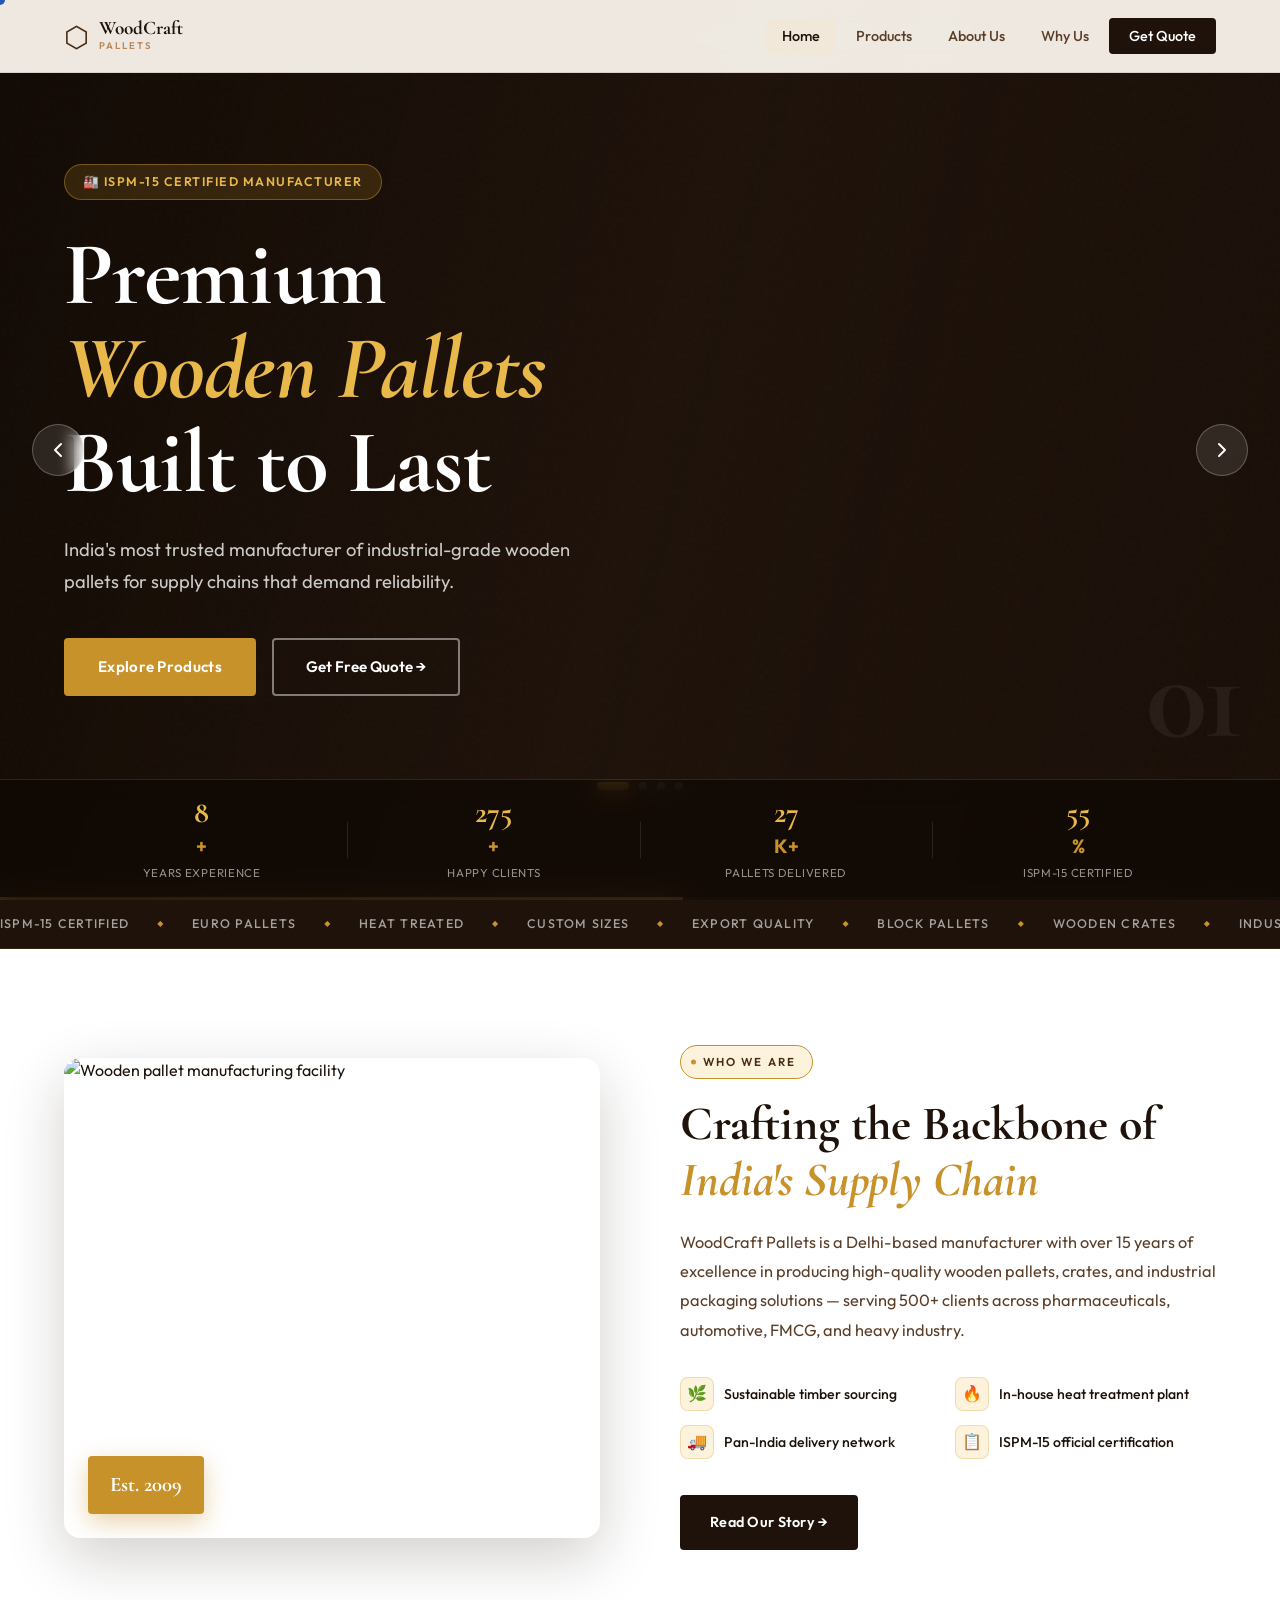
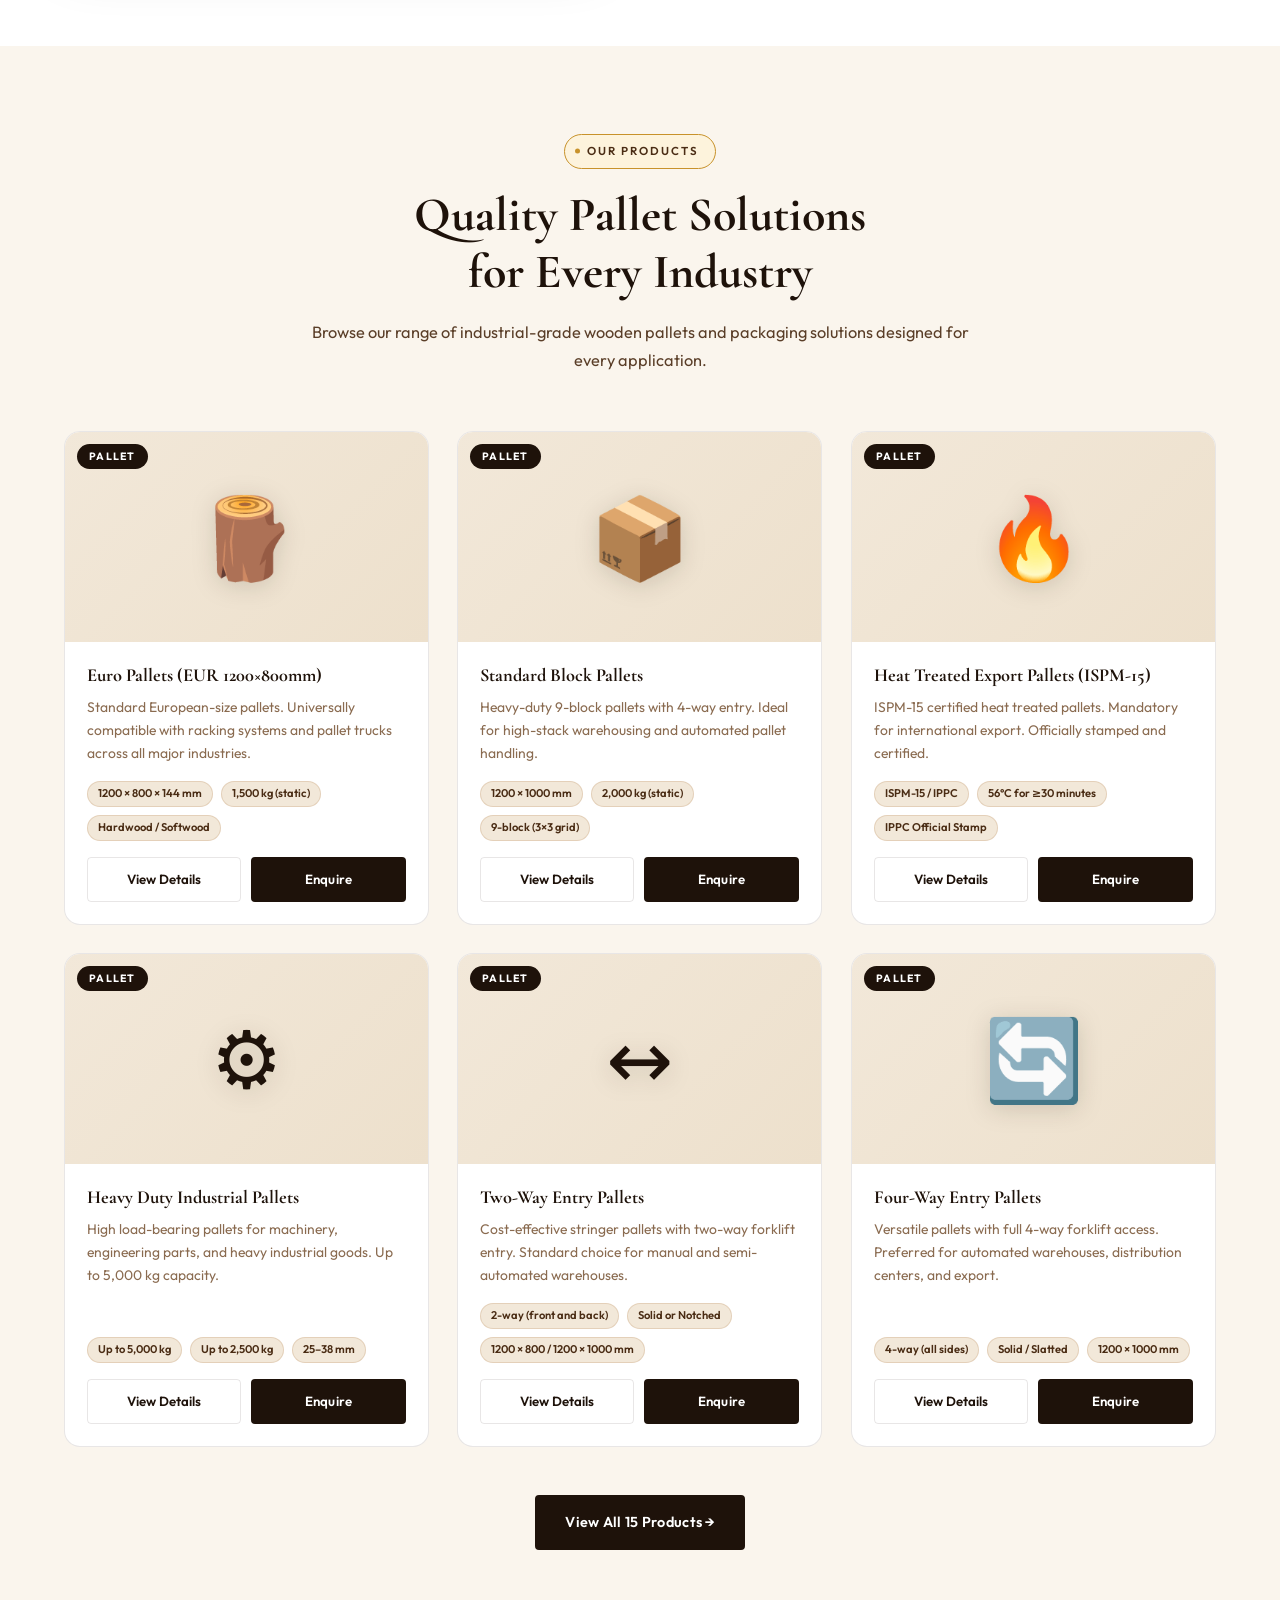
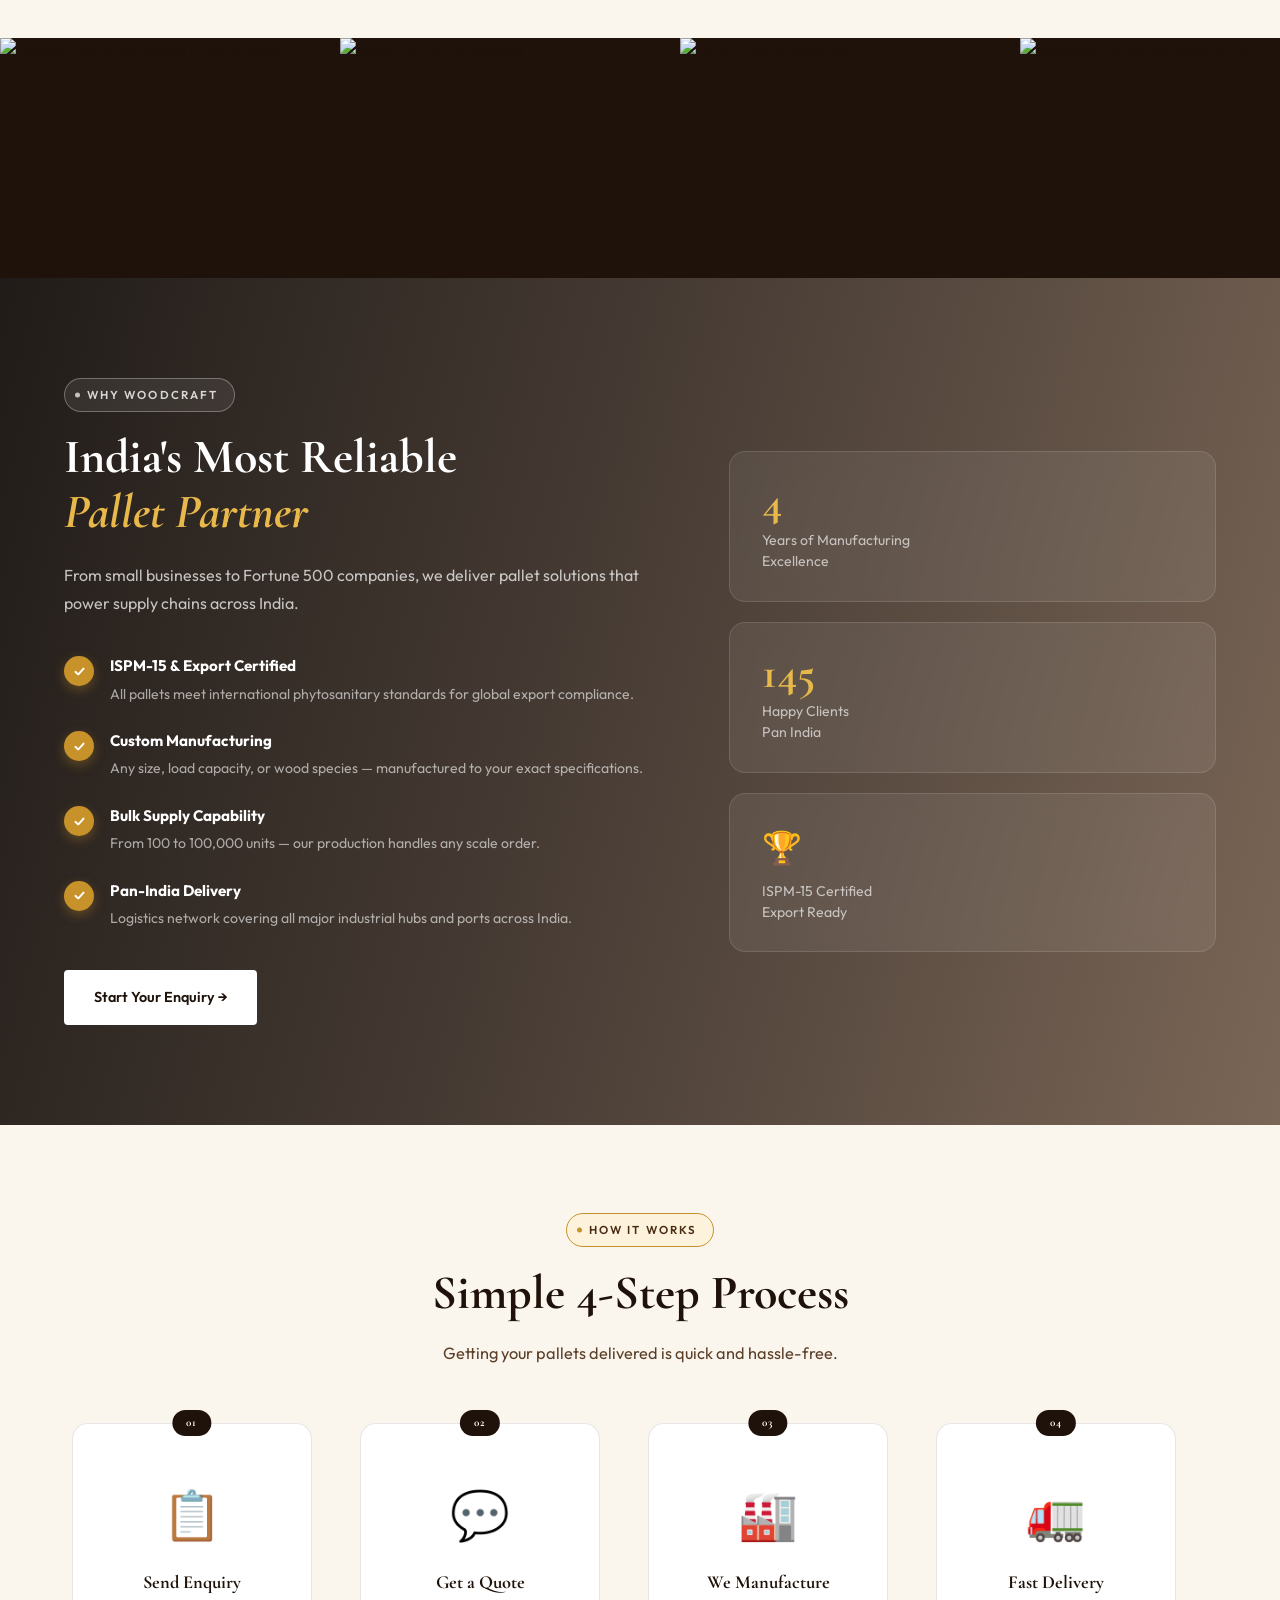
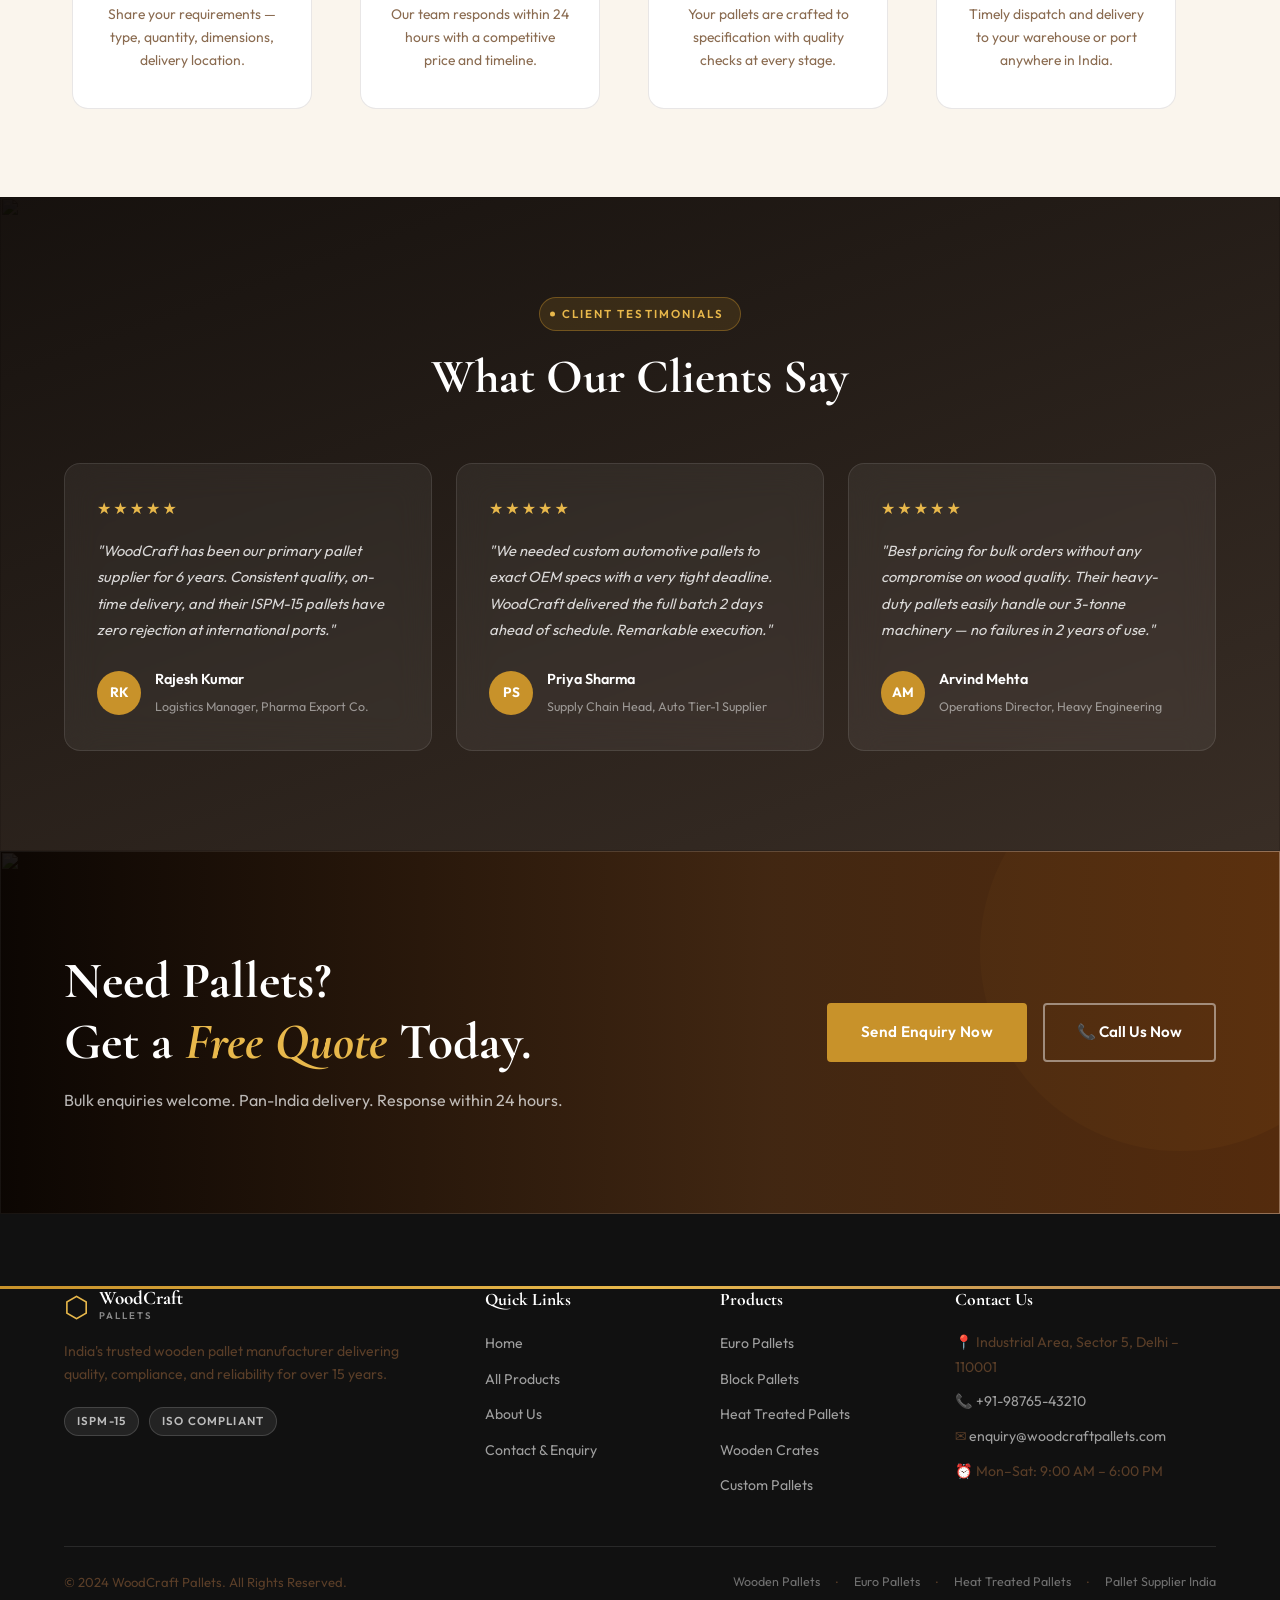
==== index.html @ e4a608f3 "new from mac" ====
<!DOCTYPE html>
<html lang="en">
<head>
  <meta charset="UTF-8" />
  <meta name="viewport" content="width=device-width, initial-scale=1.0" />
  <title>WoodCraft Pallets – Premium Wooden Pallet Manufacturer & Supplier</title>
  <meta name="description" content="WoodCraft Pallets is India's trusted manufacturer and supplier of premium wooden pallets, crates, boxes, and packaging solutions. Get a free enquiry today." />
  <meta name="keywords" content="wooden pallets, wood pallets manufacturer, euro pallets, heat treated pallets, wooden crates, pallet boxes, export pallets, custom wooden pallets, industrial pallets, pallet supplier India" />
  <meta name="robots" content="index, follow" />
  <meta name="author" content="WoodCraft Pallets" />
  <link rel="canonical" href="https://www.woodcraftpallets.com/" />
  <meta property="og:title" content="WoodCraft Pallets – Premium Wooden Pallet Manufacturer" />
  <meta property="og:description" content="India's trusted source for premium wooden pallets, crates, and packaging solutions." />
  <meta property="og:type" content="website" />
  <meta property="og:url" content="https://www.woodcraftpallets.com/" />
  <script type="application/ld+json">
  {"@context":"https://schema.org","@type":"Organization","name":"WoodCraft Pallets","url":"https://www.woodcraftpallets.com","description":"Premium wooden pallet manufacturer and supplier.","telephone":"+91-98765-43210","email":"enquiry@woodcraftpallets.com"}
  </script>
  <link rel="preload" as="image" href="https://images.unsplash.com/photo-1586528116311-ad8dd3c8310d?w=1400&q=72&auto=format&fm=webp&fit=crop" fetchpriority="high">
  <link rel="dns-prefetch" href="https://images.unsplash.com">
  <link rel="preconnect" href="https://images.unsplash.com" crossorigin>
  <link rel="preconnect" href="https://fonts.googleapis.com">
  <link rel="preconnect" href="https://fonts.gstatic.com" crossorigin>
  <link href="https://fonts.googleapis.com/css2?family=Cormorant+Garamond:ital,wght@0,400;0,600;0,700;1,400;1,600&family=Outfit:wght@300;400;500;600;700&display=swap" rel="stylesheet">
  <link rel="stylesheet" href="css/style.css" />
  <link rel="stylesheet" href="css/enhanced.css" />
</head>
<body>

<!-- CURSOR -->
<div class="custom-cursor" id="cursor"></div>
<div class="custom-cursor-follower" id="cursor-follower"></div>

<!-- LOADER -->
<div class="page-loader" id="page-loader">
  <div class="loader-inner">
    <div class="loader-logo">
      <span class="loader-hex">⬡</span>
      <span class="loader-brand">WoodCraft</span>
    </div>
    <div class="loader-bar"><div class="loader-fill"></div></div>
  </div>
</div>

<!-- HEADER -->
<header class="site-header" id="site-header">
  <div class="header-inner container">
    <a href="index.html" class="logo" aria-label="WoodCraft Pallets Home">
      <span class="logo-icon">⬡</span>
      <div class="logo-text">
        <span class="logo-main">WoodCraft</span>
        <span class="logo-sub">PALLETS</span>
      </div>
    </a>
    <nav class="main-nav" id="main-nav" aria-label="Main Navigation">
      <ul>
        <li><a href="index.html" class="active">Home</a></li>
        <li><a href="products.html">Products</a></li>
        <li><a href="about.html">About Us</a></li>
        <li><a href="index.html#why-us">Why Us</a></li>
        <li><a href="contact.html" class="nav-cta">Get Quote</a></li>
      </ul>
    </nav>
    <button class="hamburger" id="hamburger" aria-label="Toggle Menu" aria-expanded="false">
      <span></span><span></span><span></span>
    </button>
  </div>
</header>

<!-- ═══════════════════════════════════════════
     HERO CAROUSEL
═══════════════════════════════════════════ -->
<section class="hero-carousel" id="hero" aria-label="Hero Carousel">

  <!-- SLIDES -->
  <div class="carousel-track" id="carousel-track">

    <!-- SLIDE 1 -->
    <div class="carousel-slide active" data-slide="0">
      <div class="slide-bg" style="background-image: url('https://images.unsplash.com/photo-1586528116311-ad8dd3c8310d?w=1400&q=72&auto=format&fm=webp&fit=crop')"></div>
      <div class="slide-overlay slide-overlay-dark"></div>
      <div class="slide-grain"></div>
      <div class="container slide-content">
        <div class="slide-tag reveal-tag">🏭 ISPM-15 Certified Manufacturer</div>
        <h1 class="slide-title">
          <span class="line line-1">Premium</span>
          <span class="line line-2"><em>Wooden Pallets</em></span>
          <span class="line line-3">Built to Last</span>
        </h1>
        <p class="slide-desc">India's most trusted manufacturer of industrial-grade wooden pallets for supply chains that demand reliability.</p>
        <div class="slide-actions">
          <a href="products.html" class="btn-hero-primary">Explore Products</a>
          <a href="contact.html" class="btn-hero-ghost">Get Free Quote →</a>
        </div>
      </div>
      <div class="slide-counter-num">01</div>
    </div>

    <!-- SLIDE 2 -->
    <div class="carousel-slide" data-slide="1">
      <div class="slide-bg" data-src="https://images.unsplash.com/photo-1553413077-190dd305871c?w=1400&q=72&auto=format&fm=webp&fit=crop"></div>
      <div class="slide-overlay slide-overlay-warm"></div>
      <div class="slide-grain"></div>
      <div class="container slide-content">
        <div class="slide-tag reveal-tag">📦 Export Ready</div>
        <h1 class="slide-title">
          <span class="line line-1">Export Grade</span>
          <span class="line line-2"><em>Heat Treated</em></span>
          <span class="line line-3">ISPM-15 Pallets</span>
        </h1>
        <p class="slide-desc">Certified for global export. Every pallet stamped with the official IPPC mark — accepted at ports worldwide.</p>
        <div class="slide-actions">
          <a href="products.html" class="btn-hero-primary">View Export Pallets</a>
          <a href="contact.html" class="btn-hero-ghost">Request Sample →</a>
        </div>
      </div>
      <div class="slide-counter-num">02</div>
    </div>

    <!-- SLIDE 3 -->
    <div class="carousel-slide" data-slide="2">
      <div class="slide-bg" data-src="https://images.unsplash.com/photo-1565793298595-6a879b1d9492?w=1400&q=72&auto=format&fm=webp&fit=crop"></div>
      <div class="slide-overlay slide-overlay-deep"></div>
      <div class="slide-grain"></div>
      <div class="container slide-content">
        <div class="slide-tag reveal-tag">🔧 Custom Manufacturing</div>
        <h1 class="slide-title">
          <span class="line line-1">Any Size.</span>
          <span class="line line-2"><em>Any Capacity.</em></span>
          <span class="line line-3">Custom Built.</span>
        </h1>
        <p class="slide-desc">From 100 to 100,000 units — heavy duty, pharmaceutical, automotive, or any custom specification you need.</p>
        <div class="slide-actions">
          <a href="contact.html" class="btn-hero-primary">Send Requirements</a>
          <a href="products.html" class="btn-hero-ghost">All 15 Products →</a>
        </div>
      </div>
      <div class="slide-counter-num">03</div>
    </div>

    <!-- SLIDE 4 -->
    <div class="carousel-slide" data-slide="3">
      <div class="slide-bg" data-src="https://images.unsplash.com/photo-1504328345606-18bbc8c9d7d1?w=1400&q=72&auto=format&fm=webp&fit=crop"></div>
      <div class="slide-overlay slide-overlay-gold"></div>
      <div class="slide-grain"></div>
      <div class="container slide-content">
        <div class="slide-tag reveal-tag">🚛 Pan-India Delivery</div>
        <h1 class="slide-title">
          <span class="line line-1">500+ Clients.</span>
          <span class="line line-2"><em>15+ Years.</em></span>
          <span class="line line-3">Zero Compromise.</span>
        </h1>
        <p class="slide-desc">Trusted by Fortune 500 companies, pharmaceutical giants, and growing businesses across India's industrial landscape.</p>
        <div class="slide-actions">
          <a href="about.html" class="btn-hero-primary">Our Story</a>
          <a href="contact.html" class="btn-hero-ghost">Partner With Us →</a>
        </div>
      </div>
      <div class="slide-counter-num">04</div>
    </div>

  </div><!-- /carousel-track -->

  <!-- CONTROLS -->
  <button class="carousel-btn carousel-prev" id="carousel-prev" aria-label="Previous slide">
    <svg width="20" height="20" viewBox="0 0 20 20" fill="none"><path d="M13 4L7 10L13 16" stroke="currentColor" stroke-width="2" stroke-linecap="round" stroke-linejoin="round"/></svg>
  </button>
  <button class="carousel-btn carousel-next" id="carousel-next" aria-label="Next slide">
    <svg width="20" height="20" viewBox="0 0 20 20" fill="none"><path d="M7 4L13 10L7 16" stroke="currentColor" stroke-width="2" stroke-linecap="round" stroke-linejoin="round"/></svg>
  </button>

  <!-- DOTS -->
  <div class="carousel-dots" id="carousel-dots" aria-label="Slide indicators">
    <button class="dot active" data-dot="0" aria-label="Slide 1"></button>
    <button class="dot" data-dot="1" aria-label="Slide 2"></button>
    <button class="dot" data-dot="2" aria-label="Slide 3"></button>
    <button class="dot" data-dot="3" aria-label="Slide 4"></button>
  </div>

  <!-- PROGRESS BAR -->
  <div class="carousel-progress">
    <div class="carousel-progress-fill" id="carousel-progress-fill"></div>
  </div>

  <!-- HERO STATS TICKER -->
  <div class="hero-stats-bar">
    <div class="container">
      <div class="hero-stats-inner">
        <div class="hstat">
          <span class="hstat-num" data-target="15">0</span><span class="hstat-plus">+</span>
          <span class="hstat-label">Years Experience</span>
        </div>
        <div class="hstat-divider"></div>
        <div class="hstat">
          <span class="hstat-num" data-target="500">0</span><span class="hstat-plus">+</span>
          <span class="hstat-label">Happy Clients</span>
        </div>
        <div class="hstat-divider"></div>
        <div class="hstat">
          <span class="hstat-num" data-target="50">0</span><span class="hstat-plus">K+</span>
          <span class="hstat-label">Pallets Delivered</span>
        </div>
        <div class="hstat-divider"></div>
        <div class="hstat">
          <span class="hstat-num" data-target="100">0</span><span class="hstat-plus">%</span>
          <span class="hstat-label">ISPM-15 Certified</span>
        </div>
      </div>
    </div>
  </div>

</section>
<!-- /HERO CAROUSEL -->

<!-- MARQUEE STRIP -->
<div class="marquee-strip" aria-hidden="true">
  <div class="marquee-track">
    <span>ISPM-15 Certified</span><span class="mdot">◆</span>
    <span>Euro Pallets</span><span class="mdot">◆</span>
    <span>Heat Treated</span><span class="mdot">◆</span>
    <span>Custom Sizes</span><span class="mdot">◆</span>
    <span>Export Quality</span><span class="mdot">◆</span>
    <span>Block Pallets</span><span class="mdot">◆</span>
    <span>Wooden Crates</span><span class="mdot">◆</span>
    <span>Industrial Grade</span><span class="mdot">◆</span>
    <span>Bulk Orders</span><span class="mdot">◆</span>
    <span>Pan India Delivery</span><span class="mdot">◆</span>
    <span>ISPM-15 Certified</span><span class="mdot">◆</span>
    <span>Euro Pallets</span><span class="mdot">◆</span>
    <span>Heat Treated</span><span class="mdot">◆</span>
    <span>Custom Sizes</span><span class="mdot">◆</span>
    <span>Export Quality</span><span class="mdot">◆</span>
    <span>Block Pallets</span><span class="mdot">◆</span>
    <span>Wooden Crates</span><span class="mdot">◆</span>
    <span>Industrial Grade</span><span class="mdot">◆</span>
    <span>Bulk Orders</span><span class="mdot">◆</span>
    <span>Pan India Delivery</span><span class="mdot">◆</span>
  </div>
</div>

<!-- ═══════════════════════════════════════════
     ABOUT STRIP (animated)
═══════════════════════════════════════════ -->
<section class="about-strip">
  <div class="container">
    <div class="about-strip-inner">
      <div class="about-strip-img anim-slide-left">
        <img src="https://images.unsplash.com/photo-1558618666-fcd25c85cd64?w=600&q=72&auto=format&fm=webp&fit=crop" alt="Wooden pallet manufacturing facility" loading="lazy" />
        <div class="about-strip-badge">Est. 2009</div>
      </div>
      <div class="about-strip-text anim-slide-right">
        <span class="etag">Who We Are</span>
        <h2>Crafting the Backbone of<br/><em>India's Supply Chain</em></h2>
        <p>WoodCraft Pallets is a Delhi-based manufacturer with over 15 years of excellence in producing high-quality wooden pallets, crates, and industrial packaging solutions — serving 500+ clients across pharmaceuticals, automotive, FMCG, and heavy industry.</p>
        <div class="strip-features">
          <div class="sf"><div class="sf-icon">🌿</div><span>Sustainable timber sourcing</span></div>
          <div class="sf"><div class="sf-icon">🔥</div><span>In-house heat treatment plant</span></div>
          <div class="sf"><div class="sf-icon">🚚</div><span>Pan-India delivery network</span></div>
          <div class="sf"><div class="sf-icon">📋</div><span>ISPM-15 official certification</span></div>
        </div>
        <a href="about.html" class="btn-wood">Read Our Story →</a>
      </div>
    </div>
  </div>
</section>

<!-- ═══════════════════════════════════════════
     FEATURED PRODUCTS
═══════════════════════════════════════════ -->
<section class="section products-section" id="products" aria-labelledby="products-heading">
  <div class="container">
    <div class="section-header anim-fade-up">
      <span class="etag">Our Products</span>
      <h2 id="products-heading">Quality Pallet Solutions<br/>for Every Industry</h2>
      <p>Browse our range of industrial-grade wooden pallets and packaging solutions designed for every application.</p>
    </div>
    <div class="products-grid" id="featured-products"></div>
    <div class="center-action anim-fade-up">
      <a href="products.html" class="btn-wood">View All 15 Products →</a>
    </div>
  </div>
</section>

<!-- ═══════════════════════════════════════════
     IMAGE GALLERY STRIP
═══════════════════════════════════════════ -->
<section class="gallery-strip" aria-label="Product Gallery">
  <div class="gallery-track">
    <div class="gallery-item">
      <img src="https://images.unsplash.com/photo-1587293852726-70cdb56c2866?w=380&q=70&auto=format&fm=webp&fit=crop" alt="Wooden pallets stacked in warehouse" loading="lazy"/>
      <div class="gallery-item-overlay"><span>Warehouse Pallets</span></div>
    </div>
    <div class="gallery-item">
      <img src="https://images.unsplash.com/photo-1586528116311-ad8dd3c8310d?w=380&q=70&auto=format&fm=webp&fit=crop" alt="Industrial pallet storage" loading="lazy"/>
      <div class="gallery-item-overlay"><span>Industrial Storage</span></div>
    </div>
    <div class="gallery-item">
      <img src="https://images.unsplash.com/photo-1553413077-190dd305871c?w=380&q=70&auto=format&fm=webp&fit=crop" alt="Export pallet logistics" loading="lazy"/>
      <div class="gallery-item-overlay"><span>Export Logistics</span></div>
    </div>
    <div class="gallery-item">
      <img src="https://images.unsplash.com/photo-1565793298595-6a879b1d9492?w=380&q=70&auto=format&fm=webp&fit=crop" alt="Wooden crates manufacturing" loading="lazy"/>
      <div class="gallery-item-overlay"><span>Wooden Crates</span></div>
    </div>
    <div class="gallery-item">
      <img src="https://images.unsplash.com/photo-1504328345606-18bbc8c9d7d1?w=380&q=70&auto=format&fm=webp&fit=crop" alt="Supply chain distribution" loading="lazy"/>
      <div class="gallery-item-overlay"><span>Supply Chain</span></div>
    </div>
    <div class="gallery-item">
      <img src="https://images.unsplash.com/photo-1558618666-fcd25c85cd64?w=380&q=70&auto=format&fm=webp&fit=crop" alt="Pallet manufacturing quality" loading="lazy"/>
      <div class="gallery-item-overlay"><span>Quality Crafting</span></div>
    </div>
  </div>
</section>

<!-- ═══════════════════════════════════════════
     WHY US — with parallax image
═══════════════════════════════════════════ -->
<section class="why-section" id="why-us" aria-labelledby="why-heading">
  <div class="why-parallax-bg" id="why-parallax">
    <img src="https://images.unsplash.com/photo-1587293852726-70cdb56c2866?w=1200&q=68&auto=format&fm=webp&fit=crop" alt="Pallet warehouse" loading="lazy"/>
    <div class="why-parallax-overlay"></div>
  </div>
  <div class="container why-inner">
    <div class="why-content-box anim-slide-left">
      <span class="etag etag-light">Why WoodCraft</span>
      <h2 id="why-heading">India's Most Reliable<br/><em>Pallet Partner</em></h2>
      <p>From small businesses to Fortune 500 companies, we deliver pallet solutions that power supply chains across India.</p>
      <ul class="why-list">
        <li class="why-item">
          <div class="why-icon-wrap"><span>✓</span></div>
          <div>
            <strong>ISPM-15 & Export Certified</strong>
            <p>All pallets meet international phytosanitary standards for global export compliance.</p>
          </div>
        </li>
        <li class="why-item">
          <div class="why-icon-wrap"><span>✓</span></div>
          <div>
            <strong>Custom Manufacturing</strong>
            <p>Any size, load capacity, or wood species — manufactured to your exact specifications.</p>
          </div>
        </li>
        <li class="why-item">
          <div class="why-icon-wrap"><span>✓</span></div>
          <div>
            <strong>Bulk Supply Capability</strong>
            <p>From 100 to 100,000 units — our production handles any scale order.</p>
          </div>
        </li>
        <li class="why-item">
          <div class="why-icon-wrap"><span>✓</span></div>
          <div>
            <strong>Pan-India Delivery</strong>
            <p>Logistics network covering all major industrial hubs and ports across India.</p>
          </div>
        </li>
      </ul>
      <a href="contact.html" class="btn-wood-light">Start Your Enquiry →</a>
    </div>
    <div class="why-stats-column anim-slide-right">
      <div class="wsc-card wsc-card-1">
        <div class="wsc-num counter" data-target="15">0</div>
        <div class="wsc-label">Years of Manufacturing<br/>Excellence</div>
      </div>
      <div class="wsc-card wsc-card-2">
        <div class="wsc-num counter" data-target="500">0</div>
        <div class="wsc-label">Happy Clients<br/>Pan India</div>
      </div>
      <div class="wsc-card wsc-card-3">
        <div class="wsc-icon">🏆</div>
        <div class="wsc-label">ISPM-15 Certified<br/>Export Ready</div>
      </div>
    </div>
  </div>
</section>

<!-- ═══════════════════════════════════════════
     PROCESS
═══════════════════════════════════════════ -->
<section class="process-section section" aria-labelledby="process-heading">
  <div class="container">
    <div class="section-header anim-fade-up">
      <span class="etag">How It Works</span>
      <h2 id="process-heading">Simple 4-Step Process</h2>
      <p>Getting your pallets delivered is quick and hassle-free.</p>
    </div>
    <div class="process-steps">
      <div class="process-step anim-fade-up" style="--delay:0s">
        <div class="step-num">01</div>
        <div class="step-visual">📋</div>
        <h3>Send Enquiry</h3>
        <p>Share your requirements — type, quantity, dimensions, delivery location.</p>
        <div class="step-connector"></div>
      </div>
      <div class="process-step anim-fade-up" style="--delay:0.15s">
        <div class="step-num">02</div>
        <div class="step-visual">💬</div>
        <h3>Get a Quote</h3>
        <p>Our team responds within 24 hours with a competitive price and timeline.</p>
        <div class="step-connector"></div>
      </div>
      <div class="process-step anim-fade-up" style="--delay:0.3s">
        <div class="step-num">03</div>
        <div class="step-visual">🏭</div>
        <h3>We Manufacture</h3>
        <p>Your pallets are crafted to specification with quality checks at every stage.</p>
        <div class="step-connector"></div>
      </div>
      <div class="process-step anim-fade-up" style="--delay:0.45s">
        <div class="step-num">04</div>
        <div class="step-visual">🚛</div>
        <h3>Fast Delivery</h3>
        <p>Timely dispatch and delivery to your warehouse or port anywhere in India.</p>
      </div>
    </div>
  </div>
</section>

<!-- ═══════════════════════════════════════════
     TESTIMONIALS
═══════════════════════════════════════════ -->
<section class="testimonials-section" aria-labelledby="testimonials-heading">
  <div class="testi-bg">
    <img src="https://images.unsplash.com/photo-1504328345606-18bbc8c9d7d1?w=1200&q=65&auto=format&fm=webp&fit=crop" alt="" loading="lazy" aria-hidden="true"/>
    <div class="testi-overlay"></div>
  </div>
  <div class="container">
    <div class="section-header anim-fade-up" style="color:#fff">
      <span class="etag etag-gold">Client Testimonials</span>
      <h2 id="testimonials-heading" style="color:#fff">What Our Clients Say</h2>
    </div>
    <div class="testi-grid">
      <div class="testi-card anim-fade-up" style="--delay:0s">
        <div class="testi-stars">★★★★★</div>
        <p class="testi-quote">"WoodCraft has been our primary pallet supplier for 6 years. Consistent quality, on-time delivery, and their ISPM-15 pallets have zero rejection at international ports."</p>
        <div class="testi-author">
          <div class="testi-avatar">RK</div>
          <div>
            <strong>Rajesh Kumar</strong>
            <span>Logistics Manager, Pharma Export Co.</span>
          </div>
        </div>
      </div>
      <div class="testi-card anim-fade-up" style="--delay:0.15s">
        <div class="testi-stars">★★★★★</div>
        <p class="testi-quote">"We needed custom automotive pallets to exact OEM specs with a very tight deadline. WoodCraft delivered the full batch 2 days ahead of schedule. Remarkable execution."</p>
        <div class="testi-author">
          <div class="testi-avatar">PS</div>
          <div>
            <strong>Priya Sharma</strong>
            <span>Supply Chain Head, Auto Tier-1 Supplier</span>
          </div>
        </div>
      </div>
      <div class="testi-card anim-fade-up" style="--delay:0.3s">
        <div class="testi-stars">★★★★★</div>
        <p class="testi-quote">"Best pricing for bulk orders without any compromise on wood quality. Their heavy-duty pallets easily handle our 3-tonne machinery — no failures in 2 years of use."</p>
        <div class="testi-author">
          <div class="testi-avatar">AM</div>
          <div>
            <strong>Arvind Mehta</strong>
            <span>Operations Director, Heavy Engineering</span>
          </div>
        </div>
      </div>
    </div>
  </div>
</section>

<!-- ═══════════════════════════════════════════
     CTA BANNER
═══════════════════════════════════════════ -->
<section class="cta-banner" aria-labelledby="cta-heading">
  <div class="cta-bg">
    <img src="https://images.unsplash.com/photo-1565793298595-6a879b1d9492?w=1200&q=65&auto=format&fm=webp&fit=crop" alt="" loading="lazy" aria-hidden="true"/>
    <div class="cta-overlay"></div>
  </div>
  <div class="container cta-inner anim-fade-up">
    <div class="cta-text">
      <h2 id="cta-heading">Need Pallets?<br/>Get a <em>Free Quote</em> Today.</h2>
      <p>Bulk enquiries welcome. Pan-India delivery. Response within 24 hours.</p>
    </div>
    <div class="cta-actions">
      <a href="contact.html" class="btn-hero-primary">Send Enquiry Now</a>
      <a href="tel:+919876543210" class="btn-hero-ghost">📞 Call Us Now</a>
    </div>
  </div>
</section>

<!-- FOOTER -->
<footer class="site-footer" itemscope itemtype="https://schema.org/Organization">
  <div class="footer-top-line"></div>
  <div class="container">
    <div class="footer-grid">
      <div class="footer-brand">
        <a href="index.html" class="logo">
          <span class="logo-icon">⬡</span>
          <div class="logo-text">
            <span class="logo-main">WoodCraft</span>
            <span class="logo-sub">PALLETS</span>
          </div>
        </a>
        <p itemprop="description">India's trusted wooden pallet manufacturer delivering quality, compliance, and reliability for over 15 years.</p>
        <div class="footer-certifications">
          <span class="cert-badge">ISPM-15</span>
          <span class="cert-badge">ISO Compliant</span>
        </div>
      </div>
      <div class="footer-links">
        <h4>Quick Links</h4>
        <ul>
          <li><a href="index.html">Home</a></li>
          <li><a href="products.html">All Products</a></li>
          <li><a href="about.html">About Us</a></li>
          <li><a href="contact.html">Contact & Enquiry</a></li>
        </ul>
      </div>
      <div class="footer-links">
        <h4>Products</h4>
        <ul>
          <li><a href="products.html#euro-pallets">Euro Pallets</a></li>
          <li><a href="products.html#block-pallets">Block Pallets</a></li>
          <li><a href="products.html#heat-treated">Heat Treated Pallets</a></li>
          <li><a href="products.html#wooden-crates">Wooden Crates</a></li>
          <li><a href="products.html#custom">Custom Pallets</a></li>
        </ul>
      </div>
      <div class="footer-contact">
        <h4>Contact Us</h4>
        <address itemprop="address" itemscope itemtype="https://schema.org/PostalAddress">
          <p>📍 <span itemprop="streetAddress">Industrial Area, Sector 5</span>, <span itemprop="addressLocality">Delhi</span> – <span itemprop="postalCode">110001</span></p>
        </address>
        <p>📞 <a href="tel:+919876543210" itemprop="telephone">+91-98765-43210</a></p>
        <p>✉️ <a href="mailto:enquiry@woodcraftpallets.com" itemprop="email">enquiry@woodcraftpallets.com</a></p>
        <p>⏰ Mon–Sat: 9:00 AM – 6:00 PM</p>
      </div>
    </div>
    <div class="footer-bottom">
      <p>© 2024 WoodCraft Pallets. All Rights Reserved.</p>
      <p class="footer-seo-links">
        <a href="products.html">Wooden Pallets</a> ·
        <a href="products.html">Euro Pallets</a> ·
        <a href="products.html">Heat Treated Pallets</a> ·
        <a href="contact.html">Pallet Supplier India</a>
      </p>
    </div>
  </div>
</footer>

<!-- BACK TO TOP -->
<button class="back-to-top" id="back-to-top" aria-label="Back to top">↑</button>

<script src="js/products-data.js"></script>
<script src="js/main.js"></script>
<script src="js/enhanced.js"></script>
</body>
</html>
---- css/style.css ----
/* =========================================
   WoodCraft Pallets – Main Stylesheet
   Aesthetic: Industrial Luxury / Refined Craft
   ========================================= */

/* FONTS */
@import url('https://fonts.googleapis.com/css2?family=Cormorant+Garamond:ital,wght@0,400;0,600;0,700;1,400;1,600&family=Outfit:wght@300;400;500;600;700&display=swap');

/* ROOT VARIABLES */
:root {
  --wood-dark: #2C1810;
  --wood-mid: #5C3A1E;
  --wood-light: #8B5E3C;
  --wood-tan: #C4956A;
  --wood-cream: #F5EDE0;
  --wood-pale: #FAF5EE;
  --gold: #C8922A;
  --gold-light: #E8B84B;
  --charcoal: #1A1A1A;
  --text-dark: #2A1F14;
  --text-mid: #5C4A35;
  --text-light: #8C7B68;
  --white: #FFFFFF;
  --border: rgba(44, 24, 16, 0.12);
  --shadow: 0 4px 24px rgba(44, 24, 16, 0.12);
  --shadow-lg: 0 16px 48px rgba(44, 24, 16, 0.18);
  --radius: 4px;
  --radius-lg: 12px;
  --transition: all 0.3s cubic-bezier(0.4, 0, 0.2, 1);
  --font-display: 'Playfair Display', Georgia, serif;
  --font-body: 'DM Sans', system-ui, sans-serif;
}

/* RESET */
*, *::before, *::after { box-sizing: border-box; margin: 0; padding: 0; }
html { scroll-behavior: smooth; font-size: 16px; }
body {
  font-family: var(--font-body);
  color: var(--text-dark);
  background: var(--wood-pale);
  line-height: 1.6;
  -webkit-font-smoothing: antialiased;
}
img { max-width: 100%; display: block; }
a { color: inherit; text-decoration: none; }
ul { list-style: none; }
button { cursor: pointer; border: none; background: none; font-family: inherit; }
input, textarea, select {
  font-family: inherit;
  font-size: inherit;
}
.sr-only {
  position: absolute; width: 1px; height: 1px;
  padding: 0; margin: -1px; overflow: hidden;
  clip: rect(0,0,0,0); border: 0;
}

/* CONTAINER */
.container {
  width: 100%;
  max-width: 1200px;
  margin: 0 auto;
  padding: 0 24px;
}

/* SECTION */
.section { padding: 88px 0; }

/* =========================================
   TYPOGRAPHY
   ========================================= */
h1, h2, h3, h4 { font-family: var(--font-display); line-height: 1.2; color: var(--wood-dark); }
h1 { font-size: clamp(2.4rem, 5vw, 3.8rem); font-weight: 700; }
h2 { font-size: clamp(1.8rem, 3.5vw, 2.8rem); font-weight: 700; }
h3 { font-size: clamp(1.2rem, 2vw, 1.5rem); font-weight: 600; }
p { color: var(--text-mid); line-height: 1.75; }

em { font-style: italic; color: var(--gold); }

/* SECTION HEADER */
.section-header {
  text-align: center;
  max-width: 680px;
  margin: 0 auto 56px;
}
.section-header p { margin-top: 16px; font-size: 1.05rem; }

.section-tag {
  display: inline-block;
  background: var(--gold-light);
  color: var(--wood-dark);
  font-size: 0.72rem;
  font-weight: 600;
  letter-spacing: 0.15em;
  text-transform: uppercase;
  padding: 6px 14px;
  border-radius: 100px;
  margin-bottom: 16px;
}

/* =========================================
   BUTTONS
   ========================================= */
.btn {
  display: inline-flex;
  align-items: center;
  gap: 8px;
  padding: 14px 28px;
  border-radius: var(--radius);
  font-size: 0.95rem;
  font-weight: 600;
  letter-spacing: 0.02em;
  transition: var(--transition);
  cursor: pointer;
  text-align: center;
  white-space: nowrap;
}
.btn-primary {
  background: var(--wood-dark);
  color: var(--white);
  border: 2px solid var(--wood-dark);
}
.btn-primary:hover {
  background: var(--wood-mid);
  border-color: var(--wood-mid);
  transform: translateY(-2px);
  box-shadow: var(--shadow);
}
.btn-outline {
  background: transparent;
  color: var(--white);
  border: 2px solid rgba(255,255,255,0.6);
}
.btn-outline:hover {
  background: rgba(255,255,255,0.12);
  border-color: var(--white);
}
.btn-light {
  background: var(--white);
  color: var(--wood-dark);
  border: 2px solid var(--white);
}
.btn-light:hover {
  background: var(--wood-cream);
  transform: translateY(-2px);
  box-shadow: var(--shadow);
}
.btn-gold {
  background: var(--gold);
  color: var(--white);
  border: 2px solid var(--gold);
}
.btn-gold:hover {
  background: var(--gold-light);
  border-color: var(--gold-light);
  transform: translateY(-2px);
}

/* =========================================
   HEADER
   ========================================= */
.site-header {
  position: fixed;
  top: 0; left: 0; right: 0;
  z-index: 1000;
  background: rgba(250, 245, 238, 0.95);
  backdrop-filter: blur(12px);
  border-bottom: 1px solid var(--border);
  transition: var(--transition);
}
.site-header.scrolled {
  box-shadow: var(--shadow);
}
.header-inner {
  display: flex;
  align-items: center;
  justify-content: space-between;
  height: 72px;
}

/* LOGO */
.logo {
  display: flex;
  align-items: center;
  gap: 10px;
  text-decoration: none;
}
.logo-icon {
  font-size: 1.8rem;
  color: var(--wood-mid);
  line-height: 1;
}
.logo-text { display: flex; flex-direction: column; }
.logo-main {
  font-family: var(--font-display);
  font-weight: 800;
  font-size: 1.2rem;
  color: var(--wood-dark);
  line-height: 1;
}
.logo-sub {
  font-size: 0.6rem;
  font-weight: 600;
  letter-spacing: 0.2em;
  color: var(--wood-tan);
  text-transform: uppercase;
}

/* NAV */
.main-nav ul {
  display: flex;
  align-items: center;
  gap: 4px;
}
.main-nav a {
  padding: 8px 16px;
  font-size: 0.9rem;
  font-weight: 500;
  color: var(--text-mid);
  border-radius: var(--radius);
  transition: var(--transition);
  position: relative;
}
.main-nav a:hover, .main-nav a.active {
  color: var(--wood-dark);
  background: var(--wood-cream);
}
.main-nav a.nav-cta {
  background: var(--wood-dark);
  color: var(--white);
  padding: 9px 20px;
  border-radius: var(--radius);
}
.main-nav a.nav-cta:hover {
  background: var(--wood-mid);
}

/* HAMBURGER */
.hamburger {
  display: none;
  flex-direction: column;
  gap: 5px;
  padding: 4px;
}
.hamburger span {
  display: block;
  width: 24px;
  height: 2px;
  background: var(--wood-dark);
  transition: var(--transition);
  border-radius: 2px;
}
.hamburger.open span:nth-child(1) { transform: translateY(7px) rotate(45deg); }
.hamburger.open span:nth-child(2) { opacity: 0; }
.hamburger.open span:nth-child(3) { transform: translateY(-7px) rotate(-45deg); }

/* =========================================
   HERO
   ========================================= */
.hero {
  position: relative;
  min-height: 100vh;
  display: flex;
  align-items: center;
  overflow: hidden;
  padding-top: 72px;
}
.hero-bg {
  position: absolute;
  inset: 0;
  z-index: 0;
}
.hero-wood-grain {
  position: absolute;
  inset: 0;
  background: 
    linear-gradient(160deg, var(--wood-dark) 0%, var(--wood-mid) 40%, var(--wood-light) 100%);
}
/* Wood grain texture overlay */
.hero-wood-grain::before {
  content: '';
  position: absolute;
  inset: 0;
  background-image: 
    repeating-linear-gradient(
      85deg,
      transparent,
      transparent 3px,
      rgba(0,0,0,0.03) 3px,
      rgba(0,0,0,0.03) 6px
    ),
    repeating-linear-gradient(
      92deg,
      transparent,
      transparent 12px,
      rgba(255,255,255,0.02) 12px,
      rgba(255,255,255,0.02) 24px
    );
}
.hero-overlay {
  position: absolute;
  inset: 0;
  background: linear-gradient(to right, rgba(0,0,0,0.3) 0%, transparent 60%);
}

/* Decorative pallet pattern */
.hero-wood-grain::after {
  content: '';
  position: absolute;
  right: -60px;
  bottom: -60px;
  width: 600px;
  height: 600px;
  border-radius: 50%;
  background: radial-gradient(circle, rgba(200, 146, 42, 0.15) 0%, transparent 60%);
}

.hero-content {
  position: relative;
  z-index: 2;
  padding-top: 40px;
  padding-bottom: 120px;
}
.hero-badge {
  display: inline-flex;
  align-items: center;
  gap: 8px;
  background: rgba(200, 146, 42, 0.2);
  border: 1px solid rgba(200, 146, 42, 0.4);
  color: var(--gold-light);
  padding: 8px 18px;
  border-radius: 100px;
  font-size: 0.82rem;
  font-weight: 500;
  letter-spacing: 0.02em;
  margin-bottom: 28px;
  animation: fadeSlideUp 0.6s ease both;
}
.hero-title {
  color: var(--white);
  font-size: clamp(2.8rem, 6vw, 4.8rem);
  font-weight: 800;
  line-height: 1.1;
  margin-bottom: 24px;
  max-width: 680px;
  animation: fadeSlideUp 0.6s ease 0.1s both;
}
.hero-title em { color: var(--gold-light); font-style: italic; }
.hero-desc {
  color: rgba(255,255,255,0.8);
  font-size: 1.1rem;
  max-width: 520px;
  margin-bottom: 40px;
  animation: fadeSlideUp 0.6s ease 0.2s both;
}
.hero-actions {
  display: flex;
  gap: 16px;
  flex-wrap: wrap;
  margin-bottom: 64px;
  animation: fadeSlideUp 0.6s ease 0.3s both;
}
.hero-stats {
  display: flex;
  gap: 40px;
  flex-wrap: wrap;
  animation: fadeSlideUp 0.6s ease 0.4s both;
}
.stat {
  display: flex;
  flex-direction: column;
  gap: 2px;
}
.stat strong {
  font-family: var(--font-display);
  font-size: 2rem;
  font-weight: 800;
  color: var(--white);
  line-height: 1;
}
.stat span {
  font-size: 0.8rem;
  color: rgba(255,255,255,0.65);
  letter-spacing: 0.05em;
}
.hero-scroll-hint {
  position: absolute;
  bottom: 40px;
  left: 50%;
  transform: translateX(-50%);
  display: flex;
  flex-direction: column;
  align-items: center;
  gap: 8px;
  z-index: 2;
}
.hero-scroll-hint span {
  font-size: 0.72rem;
  letter-spacing: 0.15em;
  text-transform: uppercase;
  color: rgba(255,255,255,0.5);
}
.scroll-arrow {
  width: 20px;
  height: 20px;
  border-right: 2px solid rgba(255,255,255,0.5);
  border-bottom: 2px solid rgba(255,255,255,0.5);
  transform: rotate(45deg);
  animation: bounce 1.5s ease infinite;
}

/* =========================================
   MARQUEE STRIP
   ========================================= */
.marquee-strip {
  background: var(--wood-dark);
  padding: 14px 0;
  overflow: hidden;
}
.marquee-track {
  display: flex;
  gap: 32px;
  width: max-content;
  animation: marquee 30s linear infinite;
}
.marquee-track span {
  color: rgba(255,255,255,0.7);
  font-size: 0.8rem;
  font-weight: 500;
  letter-spacing: 0.1em;
  text-transform: uppercase;
  white-space: nowrap;
  flex-shrink: 0;
}
.marquee-track span:nth-child(even) { color: var(--gold); }

/* =========================================
   PRODUCTS SECTION
   ========================================= */
.products-section { background: var(--wood-pale); }

.products-grid {
  display: grid;
  grid-template-columns: repeat(auto-fill, minmax(280px, 1fr));
  gap: 28px;
}
.products-grid.all-products {
  grid-template-columns: repeat(auto-fill, minmax(280px, 1fr));
}

.product-card {
  background: var(--white);
  border: 1px solid var(--border);
  border-radius: var(--radius-lg);
  overflow: hidden;
  transition: var(--transition);
  cursor: pointer;
  display: flex;
  flex-direction: column;
}
.product-card:hover {
  transform: translateY(-6px);
  box-shadow: var(--shadow-lg);
  border-color: var(--wood-tan);
}
.product-visual {
  height: 200px;
  position: relative;
  overflow: hidden;
  background: var(--wood-cream);
}
.product-illustration {
  width: 100%;
  height: 100%;
  display: flex;
  align-items: center;
  justify-content: center;
}
.product-emoji {
  font-size: 5rem;
  filter: saturate(0.7);
  transition: var(--transition);
}
.product-card:hover .product-emoji {
  transform: scale(1.1);
  filter: saturate(1);
}
.product-category-badge {
  position: absolute;
  top: 12px;
  left: 12px;
  background: var(--wood-dark);
  color: var(--white);
  font-size: 0.68rem;
  font-weight: 600;
  letter-spacing: 0.1em;
  text-transform: uppercase;
  padding: 4px 10px;
  border-radius: 100px;
}
.product-card-body {
  padding: 20px;
  flex: 1;
  display: flex;
  flex-direction: column;
}
.product-card-body h3 {
  font-size: 1.1rem;
  margin-bottom: 8px;
  color: var(--wood-dark);
}
.product-card-body p {
  font-size: 0.88rem;
  color: var(--text-light);
  line-height: 1.6;
  margin-bottom: 16px;
  flex: 1;
  display: -webkit-box;
  -webkit-line-clamp: 3;
  -webkit-box-orient: vertical;
  overflow: hidden;
}
.product-card-meta {
  display: flex;
  gap: 12px;
  margin-bottom: 16px;
  flex-wrap: wrap;
}
.meta-chip {
  font-size: 0.72rem;
  font-weight: 500;
  color: var(--wood-mid);
  background: var(--wood-cream);
  padding: 3px 10px;
  border-radius: 100px;
  border: 1px solid var(--border);
}
.product-card-actions {
  display: flex;
  gap: 10px;
}
.product-card-actions .btn {
  flex: 1;
  justify-content: center;
  padding: 10px 16px;
  font-size: 0.85rem;
}
.btn-sm-outline {
  background: transparent;
  color: var(--wood-dark);
  border: 1.5px solid var(--border);
  border-radius: var(--radius);
  padding: 10px 16px;
  font-size: 0.85rem;
  font-weight: 500;
  transition: var(--transition);
  cursor: pointer;
  text-align: center;
  flex: 1;
}
.btn-sm-outline:hover {
  border-color: var(--wood-dark);
  background: var(--wood-cream);
}

.center-action { text-align: center; margin-top: 48px; }

/* =========================================
   WHY SECTION
   ========================================= */
.why-section { background: var(--white); }

.why-inner {
  display: grid;
  grid-template-columns: 1fr 1fr;
  gap: 72px;
  align-items: center;
}
.why-text .section-tag { margin-bottom: 16px; }
.why-text h2 { margin-bottom: 20px; }
.why-text > p { margin-bottom: 36px; }

.why-list {
  display: flex;
  flex-direction: column;
  gap: 24px;
  margin-bottom: 40px;
}
.why-list li {
  display: flex;
  gap: 16px;
  align-items: flex-start;
}
.why-icon {
  width: 28px;
  height: 28px;
  background: var(--gold);
  color: var(--white);
  border-radius: 50%;
  display: flex;
  align-items: center;
  justify-content: center;
  font-size: 0.85rem;
  font-weight: 700;
  flex-shrink: 0;
  margin-top: 2px;
}
.why-list strong { display: block; color: var(--wood-dark); margin-bottom: 4px; }
.why-list p { font-size: 0.9rem; margin: 0; }

.why-visual { position: relative; }
.why-card-stack {
  position: relative;
  height: 420px;
}
.why-card {
  position: absolute;
  background: var(--white);
  border: 1px solid var(--border);
  border-radius: var(--radius-lg);
  padding: 28px;
  box-shadow: var(--shadow-lg);
}
.why-card-1 {
  top: 0; left: 0;
  width: 240px;
  background: var(--wood-dark);
  color: var(--white);
  z-index: 3;
}
.why-card-2 {
  top: 100px; right: 0;
  width: 220px;
  background: var(--gold);
  color: var(--white);
  z-index: 2;
}
.why-card-3 {
  bottom: 0; left: 40px;
  width: 260px;
  background: var(--white);
  z-index: 1;
}
.wc-number {
  font-family: var(--font-display);
  font-size: 2.8rem;
  font-weight: 800;
  line-height: 1;
  margin-bottom: 8px;
}
.wc-label {
  font-size: 0.88rem;
  font-weight: 500;
  opacity: 0.85;
  line-height: 1.4;
}
.why-card-3 .wc-number { color: var(--wood-dark); }
.why-card-3 .wc-label { color: var(--text-mid); }

/* =========================================
   PROCESS SECTION
   ========================================= */
.process-section { background: var(--wood-cream); }

.process-steps {
  display: flex;
  align-items: center;
  gap: 0;
  flex-wrap: wrap;
  justify-content: center;
}
.process-step {
  background: var(--white);
  border: 1px solid var(--border);
  border-radius: var(--radius-lg);
  padding: 36px 28px;
  text-align: center;
  flex: 1;
  min-width: 200px;
  max-width: 240px;
  position: relative;
  transition: var(--transition);
}
.process-step:hover {
  box-shadow: var(--shadow);
  transform: translateY(-4px);
}
.step-num {
  position: absolute;
  top: -14px;
  left: 50%;
  transform: translateX(-50%);
  background: var(--wood-dark);
  color: var(--white);
  font-family: var(--font-display);
  font-size: 0.75rem;
  font-weight: 700;
  padding: 4px 12px;
  border-radius: 100px;
  letter-spacing: 0.1em;
}
.step-icon {
  font-size: 2.5rem;
  margin-bottom: 16px;
  margin-top: 8px;
}
.process-step h3 {
  font-size: 1.05rem;
  margin-bottom: 10px;
}
.process-step p {
  font-size: 0.85rem;
  line-height: 1.55;
}
.process-arrow {
  font-size: 1.8rem;
  color: var(--wood-tan);
  padding: 0 8px;
  flex-shrink: 0;
}

/* =========================================
   CTA BANNER
   ========================================= */
.cta-banner {
  background: var(--wood-dark);
  padding: 64px 0;
  position: relative;
  overflow: hidden;
}
.cta-banner::before {
  content: '';
  position: absolute;
  right: -100px; top: -100px;
  width: 400px; height: 400px;
  border-radius: 50%;
  background: rgba(200, 146, 42, 0.1);
}
.cta-inner {
  display: flex;
  align-items: center;
  justify-content: space-between;
  gap: 40px;
  flex-wrap: wrap;
  position: relative;
  z-index: 2;
}
.cta-text h2 { color: var(--white); font-size: 2rem; margin-bottom: 8px; }
.cta-text p { color: rgba(255,255,255,0.7); margin: 0; }

/* =========================================
   PAGE HERO (Inner pages)
   ========================================= */
.page-hero {
  position: relative;
  background: var(--wood-dark);
  padding: 140px 0 72px;
  overflow: hidden;
}
.page-hero-bg {
  position: absolute;
  inset: 0;
  background:
    linear-gradient(135deg, var(--wood-dark) 0%, var(--wood-mid) 100%);
  opacity: 0.95;
}
.page-hero-bg::after {
  content: '';
  position: absolute;
  inset: 0;
  background-image: repeating-linear-gradient(
    88deg,
    transparent,
    transparent 4px,
    rgba(255,255,255,0.02) 4px,
    rgba(255,255,255,0.02) 8px
  );
}
.page-hero .container { position: relative; z-index: 2; }
.page-hero h1 { color: var(--white); margin-bottom: 16px; }
.page-hero p { color: rgba(255,255,255,0.75); font-size: 1.05rem; max-width: 600px; }

.breadcrumb {
  display: flex;
  align-items: center;
  gap: 8px;
  margin-bottom: 20px;
  font-size: 0.85rem;
}
.breadcrumb a { color: rgba(255,255,255,0.6); }
.breadcrumb a:hover { color: var(--white); }
.breadcrumb span { color: rgba(255,255,255,0.4); }
.breadcrumb span:last-child { color: rgba(255,255,255,0.8); }

/* =========================================
   FILTER BAR
   ========================================= */
.filter-bar {
  background: var(--white);
  border-bottom: 1px solid var(--border);
  padding: 16px 0;
  position: sticky;
  top: 72px;
  z-index: 100;
}
.filter-inner {
  display: flex;
  align-items: center;
  gap: 16px;
  flex-wrap: wrap;
}
.filter-label {
  font-size: 0.85rem;
  font-weight: 600;
  color: var(--text-mid);
  flex-shrink: 0;
}
.filter-buttons { display: flex; gap: 8px; flex-wrap: wrap; }
.filter-btn {
  padding: 7px 16px;
  border-radius: 100px;
  font-size: 0.82rem;
  font-weight: 500;
  color: var(--text-mid);
  background: var(--wood-cream);
  border: 1.5px solid transparent;
  cursor: pointer;
  transition: var(--transition);
}
.filter-btn:hover { border-color: var(--wood-dark); color: var(--wood-dark); }
.filter-btn.active {
  background: var(--wood-dark);
  color: var(--white);
  border-color: var(--wood-dark);
}
.product-count {
  margin-left: auto;
  font-size: 0.82rem;
  color: var(--text-light);
}

/* PRODUCT HIDDEN */
.product-card.hidden { display: none; }

/* =========================================
   PRODUCT MODAL
   ========================================= */
.modal-overlay {
  display: none;
  position: fixed;
  inset: 0;
  background: rgba(0,0,0,0.6);
  z-index: 2000;
  align-items: center;
  justify-content: center;
  padding: 20px;
  backdrop-filter: blur(4px);
}
.modal-overlay.active { display: flex; }
.modal-box {
  background: var(--white);
  border-radius: var(--radius-lg);
  max-width: 720px;
  width: 100%;
  max-height: 90vh;
  overflow-y: auto;
  position: relative;
  animation: modalIn 0.3s ease;
}
.modal-close {
  position: sticky;
  top: 16px;
  float: right;
  margin: 16px 16px 0 0;
  width: 36px;
  height: 36px;
  border-radius: 50%;
  background: var(--wood-cream);
  color: var(--text-dark);
  font-size: 1rem;
  display: flex;
  align-items: center;
  justify-content: center;
  cursor: pointer;
  transition: var(--transition);
  z-index: 10;
}
.modal-close:hover { background: var(--wood-dark); color: var(--white); }
.modal-content { padding: 32px; clear: both; }

.modal-visual {
  width: 100%;
  height: 240px;
  background: var(--wood-cream);
  border-radius: var(--radius-lg);
  display: flex;
  align-items: center;
  justify-content: center;
  font-size: 7rem;
  margin-bottom: 28px;
}
.modal-header { margin-bottom: 20px; }
.modal-header .section-tag { margin-bottom: 10px; }
.modal-header h2 { font-size: 1.8rem; margin-bottom: 8px; }
.modal-desc { margin-bottom: 24px; font-size: 0.95rem; line-height: 1.75; }

.modal-specs { margin-bottom: 28px; }
.modal-specs h4 { font-size: 0.8rem; letter-spacing: 0.12em; text-transform: uppercase; color: var(--text-light); margin-bottom: 12px; }
.specs-grid {
  display: grid;
  grid-template-columns: repeat(2, 1fr);
  gap: 10px;
}
.spec-item {
  background: var(--wood-pale);
  border: 1px solid var(--border);
  border-radius: var(--radius);
  padding: 12px 16px;
}
.spec-item .spec-key {
  font-size: 0.75rem;
  color: var(--text-light);
  font-weight: 600;
  letter-spacing: 0.05em;
  text-transform: uppercase;
  margin-bottom: 4px;
}
.spec-item .spec-val {
  font-size: 0.9rem;
  font-weight: 600;
  color: var(--wood-dark);
}
.modal-features { margin-bottom: 28px; }
.modal-features h4 { font-size: 0.8rem; letter-spacing: 0.12em; text-transform: uppercase; color: var(--text-light); margin-bottom: 12px; }
.modal-features ul { display: flex; flex-direction: column; gap: 8px; }
.modal-features li {
  font-size: 0.9rem;
  color: var(--text-mid);
  display: flex;
  align-items: flex-start;
  gap: 10px;
}
.modal-features li::before {
  content: '→';
  color: var(--gold);
  font-weight: 700;
  flex-shrink: 0;
}
.modal-actions { display: flex; gap: 12px; flex-wrap: wrap; }
.modal-actions .btn { flex: 1; justify-content: center; min-width: 160px; }

/* =========================================
   ABOUT PAGE
   ========================================= */
.about-story {
  display: grid;
  grid-template-columns: 1fr 1fr;
  gap: 72px;
  align-items: center;
}
.about-story-text .section-tag { margin-bottom: 16px; }
.about-story-text h2 { margin-bottom: 20px; }
.about-story-text p { margin-bottom: 18px; }
.about-story-text em { font-style: italic; color: var(--gold); font-weight: 600; }

.about-img-card {
  position: relative;
  height: 400px;
  border-radius: var(--radius-lg);
  overflow: hidden;
}
.about-img-wood {
  width: 100%;
  height: 100%;
  background: linear-gradient(135deg, var(--wood-mid) 0%, var(--wood-dark) 60%, var(--wood-light) 100%);
}
.about-img-wood::after {
  content: '';
  position: absolute;
  inset: 0;
  background-image: repeating-linear-gradient(
    88deg, transparent, transparent 6px,
    rgba(255,255,255,0.03) 6px, rgba(255,255,255,0.03) 12px
  );
}
.about-img-overlay {
  position: absolute;
  inset: 0;
  display: flex;
  align-items: flex-end;
  padding: 28px;
}
.about-badge {
  background: var(--gold);
  color: var(--white);
  font-family: var(--font-display);
  font-size: 1.4rem;
  font-weight: 700;
  padding: 12px 24px;
  border-radius: var(--radius);
}

/* TIMELINE */
.milestones-section { background: var(--wood-pale); }
.timeline {
  position: relative;
  max-width: 800px;
  margin: 0 auto;
}
.timeline::before {
  content: '';
  position: absolute;
  left: 100px;
  top: 0; bottom: 0;
  width: 2px;
  background: var(--border);
}
.timeline-item {
  display: flex;
  gap: 32px;
  margin-bottom: 48px;
  align-items: flex-start;
  position: relative;
}
.timeline-item::before {
  content: '';
  position: absolute;
  left: 99px;
  top: 8px;
  width: 10px;
  height: 10px;
  border-radius: 50%;
  background: var(--gold);
  border: 2px solid var(--white);
  box-shadow: 0 0 0 3px rgba(200, 146, 42, 0.3);
}
.timeline-year {
  font-family: var(--font-display);
  font-size: 1rem;
  font-weight: 700;
  color: var(--wood-dark);
  width: 80px;
  flex-shrink: 0;
  text-align: right;
  padding-top: 4px;
}
.timeline-content {
  padding-left: 24px;
  flex: 1;
}
.timeline-content h3 { font-size: 1.1rem; margin-bottom: 6px; }
.timeline-content p { font-size: 0.9rem; margin: 0; }

/* VALUES */
.team-values-section { background: var(--white); }
.values-grid {
  display: grid;
  grid-template-columns: repeat(auto-fit, minmax(220px, 1fr));
  gap: 28px;
}
.value-card {
  background: var(--wood-pale);
  border: 1px solid var(--border);
  border-radius: var(--radius-lg);
  padding: 32px 28px;
  text-align: center;
  transition: var(--transition);
}
.value-card:hover { box-shadow: var(--shadow); transform: translateY(-4px); }
.value-icon { font-size: 2.5rem; margin-bottom: 16px; }
.value-card h3 { font-size: 1.05rem; margin-bottom: 10px; }
.value-card p { font-size: 0.88rem; }

/* =========================================
   CONTACT PAGE
   ========================================= */
.contact-section { background: var(--wood-pale); }
.contact-layout {
  display: grid;
  grid-template-columns: 1fr 1.6fr;
  gap: 56px;
  align-items: start;
}
.contact-info-panel h2 { font-size: 1.8rem; margin-bottom: 12px; }
.contact-info-panel > p { margin-bottom: 32px; }

.contact-items { display: flex; flex-direction: column; gap: 24px; margin-bottom: 36px; }
.contact-item {
  display: flex;
  gap: 16px;
  align-items: flex-start;
}
.contact-item-icon {
  width: 40px;
  height: 40px;
  background: var(--wood-cream);
  border: 1px solid var(--border);
  border-radius: var(--radius);
  display: flex;
  align-items: center;
  justify-content: center;
  font-size: 1.1rem;
  flex-shrink: 0;
}
.contact-item strong { display: block; color: var(--wood-dark); margin-bottom: 4px; font-size: 0.9rem; }
.contact-item p { font-size: 0.88rem; margin: 0; line-height: 1.5; }
.contact-item a { color: var(--wood-mid); }
.contact-item a:hover { color: var(--gold); }

.contact-trust { display: flex; flex-direction: column; gap: 12px; }
.trust-badge {
  display: flex;
  align-items: center;
  gap: 12px;
  font-size: 0.88rem;
  color: var(--text-mid);
  font-weight: 500;
}
.trust-icon {
  width: 22px;
  height: 22px;
  background: var(--gold);
  color: var(--white);
  border-radius: 50%;
  display: flex;
  align-items: center;
  justify-content: center;
  font-size: 0.7rem;
  font-weight: 700;
  flex-shrink: 0;
}

/* ENQUIRY FORM */
.enquiry-form-panel {
  background: var(--white);
  border: 1px solid var(--border);
  border-radius: var(--radius-lg);
  overflow: hidden;
}
.form-header {
  background: var(--wood-dark);
  padding: 28px 32px;
}
.form-header h2 { color: var(--white); font-size: 1.4rem; margin-bottom: 6px; }
.form-header p { color: rgba(255,255,255,0.7); font-size: 0.9rem; margin: 0; }

.enquiry-form { padding: 32px; display: flex; flex-direction: column; gap: 20px; }

.form-row {
  display: grid;
  grid-template-columns: 1fr 1fr;
  gap: 16px;
}
.form-group { display: flex; flex-direction: column; gap: 6px; }
.form-group label {
  font-size: 0.85rem;
  font-weight: 600;
  color: var(--wood-dark);
  letter-spacing: 0.01em;
}
.req { color: var(--gold); }
.form-group input,
.form-group select,
.form-group textarea {
  padding: 11px 14px;
  border: 1.5px solid var(--border);
  border-radius: var(--radius);
  font-size: 0.9rem;
  color: var(--text-dark);
  background: var(--wood-pale);
  transition: var(--transition);
  outline: none;
  width: 100%;
}
.form-group input:focus,
.form-group select:focus,
.form-group textarea:focus {
  border-color: var(--wood-dark);
  background: var(--white);
  box-shadow: 0 0 0 3px rgba(44, 24, 16, 0.08);
}
.form-group input.error,
.form-group select.error,
.form-group textarea.error {
  border-color: #d32f2f;
}
.form-group textarea { resize: vertical; min-height: 100px; }
.form-group select { appearance: none; background-image: url("data:image/svg+xml,%3Csvg xmlns='http://www.w3.org/2000/svg' width='12' height='8' viewBox='0 0 12 8'%3E%3Cpath fill='%235C4A35' d='M1 1l5 5 5-5'/%3E%3C/svg%3E"); background-repeat: no-repeat; background-position: right 14px center; padding-right: 36px; }
.field-error { font-size: 0.78rem; color: #d32f2f; font-weight: 500; min-height: 18px; }

.form-consent { flex-direction: row; align-items: flex-start; }
.checkbox-label {
  display: flex;
  align-items: flex-start;
  gap: 10px;
  cursor: pointer;
  font-size: 0.85rem;
  color: var(--text-mid);
  line-height: 1.5;
}
.checkbox-label input[type="checkbox"] {
  width: 16px;
  height: 16px;
  accent-color: var(--wood-dark);
  flex-shrink: 0;
  margin-top: 2px;
}

.btn-submit {
  width: 100%;
  justify-content: center;
  padding: 15px;
  font-size: 1rem;
}

.form-success-msg, .form-error-msg {
  padding: 32px;
  text-align: center;
}
.form-success-msg { padding-top: 48px; }
.success-icon { font-size: 3rem; margin-bottom: 16px; }
.form-success-msg h3 { font-size: 1.4rem; margin-bottom: 10px; }
.form-success-msg p { margin-bottom: 24px; }
.form-error-msg {
  background: #fff3f3;
  border: 1px solid #ffcdd2;
  border-radius: var(--radius);
  margin: 16px 32px 0;
  font-size: 0.88rem;
  color: #c62828;
  padding: 12px 16px;
  text-align: left;
}

/* =========================================
   FOOTER
   ========================================= */
.site-footer {
  background: var(--charcoal);
  color: rgba(255,255,255,0.7);
  padding: 72px 0 0;
}
.footer-grid {
  display: grid;
  grid-template-columns: 2fr 1fr 1fr 1.4fr;
  gap: 48px;
  margin-bottom: 48px;
}
.footer-brand .logo { margin-bottom: 16px; }
.footer-brand .logo-main { color: var(--white); }
.footer-brand .logo-icon { color: var(--gold-light); }
.footer-brand .logo-sub { color: rgba(255,255,255,0.5); }
.footer-brand p { font-size: 0.88rem; line-height: 1.7; margin-bottom: 20px; }
.footer-certifications { display: flex; gap: 10px; }
.cert-badge {
  background: rgba(255,255,255,0.08);
  border: 1px solid rgba(255,255,255,0.15);
  color: rgba(255,255,255,0.7);
  font-size: 0.72rem;
  font-weight: 600;
  letter-spacing: 0.1em;
  padding: 4px 12px;
  border-radius: 100px;
  text-transform: uppercase;
}
.footer-links h4, .footer-contact h4 {
  font-family: var(--font-display);
  color: var(--white);
  font-size: 1rem;
  margin-bottom: 20px;
}
.footer-links ul { display: flex; flex-direction: column; gap: 10px; }
.footer-links a {
  font-size: 0.88rem;
  color: rgba(255,255,255,0.6);
  transition: var(--transition);
}
.footer-links a:hover { color: var(--gold-light); }
.footer-contact p, .footer-contact address { font-style: normal; font-size: 0.88rem; margin-bottom: 10px; }
.footer-contact a { color: rgba(255,255,255,0.6); }
.footer-contact a:hover { color: var(--gold-light); }
.footer-bottom {
  border-top: 1px solid rgba(255,255,255,0.1);
  padding: 24px 0;
  display: flex;
  align-items: center;
  justify-content: space-between;
  flex-wrap: wrap;
  gap: 12px;
  font-size: 0.82rem;
  color: rgba(255,255,255,0.4);
}
.footer-seo-links { display: flex; gap: 16px; flex-wrap: wrap; }
.footer-seo-links a { color: rgba(255,255,255,0.4); font-size: 0.78rem; }
.footer-seo-links a:hover { color: rgba(255,255,255,0.7); }

/* =========================================
   ANIMATIONS
   ========================================= */
@keyframes fadeSlideUp {
  from { opacity: 0; transform: translateY(24px); }
  to { opacity: 1; transform: translateY(0); }
}
@keyframes bounce {
  0%, 100% { transform: rotate(45deg) translateY(0); }
  50% { transform: rotate(45deg) translateY(5px); }
}
@keyframes marquee {
  from { transform: translateX(0); }
  to { transform: translateX(-50%); }
}
@keyframes modalIn {
  from { opacity: 0; transform: scale(0.95) translateY(12px); }
  to { opacity: 1; transform: scale(1) translateY(0); }
}
.fade-in {
  opacity: 0;
  transform: translateY(32px);
  transition: opacity 0.6s ease, transform 0.6s ease;
}
.fade-in.visible { opacity: 1; transform: translateY(0); }
.fade-in-delay-1 { transition-delay: 0.1s; }
.fade-in-delay-2 { transition-delay: 0.2s; }
.fade-in-delay-3 { transition-delay: 0.3s; }

/* =========================================
   RESPONSIVE
   ========================================= */
@media (max-width: 1024px) {
  .why-inner { grid-template-columns: 1fr; gap: 48px; }
  .why-visual { display: none; }
  .footer-grid { grid-template-columns: 1fr 1fr; gap: 32px; }
  .about-story { grid-template-columns: 1fr; gap: 40px; }
  .about-story-visual { order: -1; }
  .about-img-card { height: 280px; }
  .contact-layout { grid-template-columns: 1fr; gap: 40px; }
}

@media (max-width: 768px) {
  .section { padding: 60px 0; }
  .main-nav { display: none; flex-direction: column; position: absolute; top: 72px; left: 0; right: 0; background: var(--white); border-bottom: 1px solid var(--border); padding: 16px 24px; box-shadow: var(--shadow); }
  .main-nav.open { display: flex; }
  .main-nav ul { flex-direction: column; gap: 4px; }
  .main-nav a { display: block; padding: 10px 12px; }
  .hamburger { display: flex; }
  .hero-stats { gap: 24px; }
  .process-steps { flex-direction: column; gap: 20px; }
  .process-arrow { transform: rotate(90deg); }
  .process-step { max-width: 100%; width: 100%; }
  .footer-grid { grid-template-columns: 1fr; gap: 28px; }
  .footer-bottom { flex-direction: column; text-align: center; }
  .form-row { grid-template-columns: 1fr; }
  .cta-inner { flex-direction: column; text-align: center; }
  .specs-grid { grid-template-columns: 1fr; }
  .timeline::before { left: 70px; }
  .timeline-year { width: 60px; font-size: 0.85rem; }
  .timeline-item::before { left: 69px; }
  .products-grid { grid-template-columns: repeat(auto-fill, minmax(240px, 1fr)); gap: 20px; }
}

@media (max-width: 480px) {
  .hero-actions { flex-direction: column; }
  .hero-actions .btn { width: 100%; justify-content: center; }
  .modal-content { padding: 20px; }
  .modal-visual { height: 160px; font-size: 4rem; }
  .enquiry-form { padding: 20px; }
  .form-header { padding: 20px; }
  .products-grid { grid-template-columns: 1fr; }
}
---- css/enhanced.css ----
/* =========================================
   WoodCraft Pallets – Enhanced CSS
   Carousel · Animations · Parallax · Effects
   ========================================= */

/* ── FONT OVERRIDE ─────────────────────────────── */
:root {
  --font-display: 'Cormorant Garamond', Georgia, serif;
  --font-body: 'Outfit', system-ui, sans-serif;

  /* Enhanced palette */
  --wood-dark:   #1E120A;
  --wood-mid:    #4A2C14;
  --wood-light:  #7A4E2D;
  --wood-tan:    #B8875A;
  --wood-cream:  #F2E8D9;
  --wood-pale:   #FAF5ED;
  --gold:        #C8922A;
  --gold-light:  #E8B84B;
  --gold-pale:   #FDF3DC;
  --charcoal:    #111111;
  --text-dark:   #1E120A;
  --text-mid:    #5A3E28;
  --text-light:  #8A6B50;
  --white:       #FFFFFF;
  --border:      rgba(30,18,10,0.10);
  --shadow:      0 4px 32px rgba(30,18,10,0.12);
  --shadow-lg:   0 20px 60px rgba(30,18,10,0.20);
  --radius:      4px;
  --radius-lg:   16px;
  --transition:  all 0.35s cubic-bezier(0.4,0,0.2,1);
}

body { font-family: var(--font-body); }

/* ── CUSTOM CURSOR ─────────────────────────────── */
.custom-cursor {
  width: 10px; height: 10px;
  background: var(--gold);
  border-radius: 50%;
  position: fixed; top: 0; left: 0;
  pointer-events: none; z-index: 9999;
  transform: translate(-50%,-50%);
  transition: width .2s, height .2s, background .2s;
  mix-blend-mode: difference;
}
.custom-cursor-follower {
  width: 36px; height: 36px;
  border: 1.5px solid rgba(200,146,42,.6);
  border-radius: 50%;
  position: fixed; top: 0; left: 0;
  pointer-events: none; z-index: 9998;
  transform: translate(-50%,-50%);
  transition: all .12s ease;
}
body:hover .custom-cursor { opacity: 1; }
@media(hover:none){ .custom-cursor,.custom-cursor-follower{display:none;} }

/* ── PAGE LOADER ───────────────────────────────── */
.page-loader {
  position: fixed; inset: 0;
  background: var(--wood-dark);
  z-index: 10000;
  display: flex; align-items: center; justify-content: center;
  transition: opacity .6s ease, visibility .6s ease;
}
.page-loader.loaded { opacity: 0; visibility: hidden; }
.loader-inner { text-align: center; }
.loader-logo {
  display: flex; align-items: center; justify-content: center;
  gap: 12px; margin-bottom: 28px;
}
.loader-hex {
  font-size: 2.4rem; color: var(--gold);
  animation: hexSpin 1.5s ease infinite;
}
.loader-brand {
  font-family: var(--font-display);
  font-size: 1.8rem; font-weight: 700;
  color: var(--white); letter-spacing: .04em;
}
.loader-bar {
  width: 200px; height: 2px;
  background: rgba(255,255,255,.15);
  border-radius: 2px; overflow: hidden;
  margin: 0 auto;
}
.loader-fill {
  height: 100%; width: 0;
  background: linear-gradient(90deg, var(--gold), var(--gold-light));
  border-radius: 2px;
  animation: loaderFill 1.4s cubic-bezier(.4,0,.2,1) forwards;
}
@keyframes hexSpin {
  0%,100%{transform:rotate3d(0,0,1,0deg) scale(1);}
  50%{transform:rotate3d(0,0,1,30deg) scale(1.2);}
}
@keyframes loaderFill {
  0%{width:0;} 60%{width:80%;} 100%{width:100%;}
}

/* ── ETAG (enhanced section tag) ───────────────── */
.etag {
  display: inline-block;
  font-size: .72rem; font-weight: 600;
  letter-spacing: .18em; text-transform: uppercase;
  color: var(--wood-mid);
  padding: 7px 16px;
  border: 1px solid var(--gold);
  border-radius: 100px;
  margin-bottom: 18px;
  position: relative;
  background: var(--gold-pale);
}
.etag::before {
  content: '';
  position: absolute; left: 10px; top: 50%;
  transform: translateY(-50%);
  width: 5px; height: 5px;
  background: var(--gold);
  border-radius: 50%;
}
.etag { padding-left: 22px; }
.etag-light { color: rgba(255,255,255,.8); background: rgba(255,255,255,.08); border-color: rgba(255,255,255,.3); }
.etag-light::before { background: rgba(255,255,255,.7); }
.etag-gold { color: var(--gold-light); background: rgba(200,146,42,.15); border-color: rgba(200,146,42,.4); }
.etag-gold::before { background: var(--gold-light); }

/* ── HERO CAROUSEL ─────────────────────────────── */
.hero-carousel {
  position: relative;
  height: 100vh; min-height: 600px; max-height: 960px;
  overflow: hidden;
  background: var(--wood-dark);
}

.carousel-track {
  position: absolute; inset: 0;
  width: 100%; height: 100%;
}

/* SLIDES */
.carousel-slide {
  position: absolute; inset: 0;
  display: flex; align-items: center;
  opacity: 0; z-index: 1;
  pointer-events: none;
  transition: opacity 0s;
}
.carousel-slide.active {
  opacity: 1; z-index: 2;
  pointer-events: auto;
}
.carousel-slide.slide-exit {
  opacity: 0; z-index: 3;
  transition: opacity .9s ease;
}
.carousel-slide.slide-enter {
  opacity: 0; z-index: 2;
  transition: opacity .9s ease;
}
.carousel-slide.slide-enter.slide-visible {
  opacity: 1;
}

/* SLIDE BACKGROUND */
.slide-bg {
  position: absolute; inset: 0;
  background-size: cover;
  background-position: center;
  /* No transform by default — inactive slides don't animate */
  contain: strict;
}
/* Ken Burns only on the active slide */
.carousel-slide.active .slide-bg {
  animation: kenBurns 8s ease forwards;
}
/* Slides NOT active: hide from GPU entirely */
.carousel-slide:not(.active):not(.slide-exit):not(.slide-enter) {
  visibility: hidden;
}
@keyframes kenBurns {
  from { transform: scale(1.05); }
  to   { transform: scale(1.0); }
}

/* OVERLAYS */
.slide-overlay {
  position: absolute; inset: 0; z-index: 1;
}
.slide-overlay-dark {
  background: linear-gradient(105deg, rgba(15,8,3,.82) 0%, rgba(30,18,10,.55) 50%, rgba(15,8,3,.3) 100%);
}
.slide-overlay-warm {
  background: linear-gradient(105deg, rgba(74,44,20,.88) 0%, rgba(120,60,20,.55) 50%, rgba(30,18,10,.25) 100%);
}
.slide-overlay-deep {
  background: linear-gradient(105deg, rgba(10,5,2,.90) 0%, rgba(50,25,10,.6) 50%, rgba(120,70,20,.2) 100%);
}
.slide-overlay-gold {
  background: linear-gradient(105deg, rgba(30,18,10,.85) 0%, rgba(100,60,15,.55) 50%, rgba(200,146,42,.15) 100%);
}

/* GRAIN OVERLAY */
.slide-grain {
  position: absolute; inset: 0; z-index: 2;
  background-image: url("data:image/svg+xml,%3Csvg viewBox='0 0 256 256' xmlns='http://www.w3.org/2000/svg'%3E%3Cfilter id='noise'%3E%3CfeTurbulence type='fractalNoise' baseFrequency='0.9' numOctaves='4' stitchTiles='stitch'/%3E%3C/filter%3E%3Crect width='100%25' height='100%25' filter='url(%23noise)' opacity='0.04'/%3E%3C/svg%3E");
  opacity: .5; pointer-events: none;
}

/* SLIDE CONTENT */
.slide-content {
  position: relative; z-index: 5;
  padding-top: 80px; padding-bottom: 120px;
}
.slide-tag {
  display: inline-flex; align-items: center; gap: 8px;
  background: rgba(200,146,42,.18);
  border: 1px solid rgba(200,146,42,.45);
  color: var(--gold-light);
  font-size: .78rem; font-weight: 600;
  letter-spacing: .12em; text-transform: uppercase;
  padding: 7px 18px; border-radius: 100px;
  margin-bottom: 28px;
  opacity: 0; transform: translateY(20px);
  transition: opacity .7s ease .2s, transform .7s ease .2s;
}
.carousel-slide.active .slide-tag {
  opacity: 1; transform: translateY(0);
}

.slide-title {
  display: flex; flex-direction: column;
  gap: 0; margin-bottom: 24px;
  overflow: hidden;
}
.slide-title .line {
  display: block;
  font-family: var(--font-display);
  font-size: clamp(3rem, 7vw, 6rem);
  font-weight: 700;
  color: var(--white);
  line-height: 1.05;
  letter-spacing: -.01em;
  opacity: 0; transform: translateY(60px);
  transition: opacity .8s ease, transform .8s cubic-bezier(.16,1,.3,1);
}
.carousel-slide.active .line-1 { opacity:1; transform:translateY(0); transition-delay:.3s; }
.carousel-slide.active .line-2 { opacity:1; transform:translateY(0); transition-delay:.45s; }
.carousel-slide.active .line-3 { opacity:1; transform:translateY(0); transition-delay:.6s; }
.slide-title em { color: var(--gold-light); font-style: italic; }

.slide-desc {
  color: rgba(255,255,255,.78);
  font-size: clamp(.95rem, 1.5vw, 1.15rem);
  max-width: 520px; line-height: 1.75;
  margin-bottom: 40px;
  opacity: 0; transform: translateY(20px);
  transition: opacity .7s ease .75s, transform .7s ease .75s;
}
.carousel-slide.active .slide-desc { opacity:1; transform:translateY(0); }

.slide-actions {
  display: flex; gap: 16px; flex-wrap: wrap;
  opacity: 0; transform: translateY(20px);
  transition: opacity .7s ease .9s, transform .7s ease .9s;
}
.carousel-slide.active .slide-actions { opacity:1; transform:translateY(0); }

/* SLIDE CORNER NUMBER */
.slide-counter-num {
  position: absolute;
  bottom: 140px; right: 40px; z-index: 5;
  font-family: var(--font-display);
  font-size: 8rem; font-weight: 700;
  color: rgba(255,255,255,.06);
  line-height: 1; letter-spacing: -.04em;
  pointer-events: none;
  transition: opacity .5s;
}

/* HERO BUTTONS */
.btn-hero-primary {
  display: inline-flex; align-items: center; gap: 8px;
  padding: 15px 32px;
  background: var(--gold);
  color: var(--white);
  font-size: .95rem; font-weight: 600;
  border-radius: var(--radius);
  border: 2px solid var(--gold);
  transition: var(--transition);
  letter-spacing: .02em;
  text-decoration: none;
}
.btn-hero-primary:hover {
  background: var(--gold-light);
  border-color: var(--gold-light);
  transform: translateY(-3px);
  box-shadow: 0 12px 32px rgba(200,146,42,.4);
}
.btn-hero-ghost {
  display: inline-flex; align-items: center; gap: 8px;
  padding: 15px 32px;
  background: transparent;
  color: var(--white);
  font-size: .95rem; font-weight: 600;
  border-radius: var(--radius);
  border: 2px solid rgba(255,255,255,.45);
  transition: var(--transition);
  text-decoration: none;
}
.btn-hero-ghost:hover {
  background: rgba(255,255,255,.12);
  border-color: rgba(255,255,255,.8);
  transform: translateY(-3px);
}

/* CAROUSEL CONTROLS */
.carousel-btn {
  position: absolute; top: 50%; z-index: 10;
  transform: translateY(-50%);
  width: 52px; height: 52px;
  background: rgba(255,255,255,.1);
  backdrop-filter: blur(8px);
  border: 1px solid rgba(255,255,255,.25);
  border-radius: 50%;
  color: var(--white);
  display: flex; align-items: center; justify-content: center;
  cursor: pointer;
  transition: var(--transition);
}
.carousel-btn:hover {
  background: var(--gold);
  border-color: var(--gold);
  transform: translateY(-50%) scale(1.1);
}
.carousel-prev { left: 32px; }
.carousel-next { right: 32px; }

/* DOTS */
.carousel-dots {
  position: absolute;
  bottom: 110px; left: 50%; z-index: 10;
  transform: translateX(-50%);
  display: flex; gap: 10px;
}
.dot {
  width: 8px; height: 8px;
  background: rgba(255,255,255,.35);
  border-radius: 100px;
  border: none; cursor: pointer;
  transition: all .4s ease;
  padding: 0;
}
.dot.active {
  width: 32px;
  background: var(--gold);
}

/* PROGRESS BAR */
.carousel-progress {
  position: absolute;
  bottom: 0; left: 0; right: 0; z-index: 10;
  height: 3px;
  background: rgba(255,255,255,.1);
}
.carousel-progress-fill {
  height: 100%;
  background: linear-gradient(90deg, var(--gold), var(--gold-light));
  width: 0%;
  transition: width .1s linear;
}

/* HERO STATS BAR */
.hero-stats-bar {
  position: absolute;
  bottom: 0; left: 0; right: 0; z-index: 10;
  background: rgba(15,8,3,.72);
  backdrop-filter: blur(12px);
  border-top: 1px solid rgba(200,146,42,.2);
}
.hero-stats-inner {
  display: flex; align-items: center;
  justify-content: space-between;
  padding: 18px 0;
  flex-wrap: wrap; gap: 8px;
}
.hstat {
  display: flex; flex-direction: column;
  align-items: center; gap: 2px;
  flex: 1; min-width: 100px;
}
.hstat-num {
  font-family: var(--font-display);
  font-size: 1.9rem; font-weight: 700;
  color: var(--gold-light); line-height: 1;
}
.hstat-plus { font-size: 1.2rem; color: var(--gold); font-weight: 700; }
.hstat-label { font-size: .72rem; color: rgba(255,255,255,.55); letter-spacing: .06em; text-transform: uppercase; }
.hstat-divider { width: 1px; height: 36px; background: rgba(255,255,255,.1); }

/* ── MARQUEE STRIP ─────────────────────────────── */
.marquee-strip {
  background: var(--wood-dark);
  padding: 14px 0;
  overflow: hidden;
  border-bottom: 1px solid rgba(200,146,42,.15);
}
.marquee-track {
  display: flex; gap: 28px;
  width: max-content;
  animation: marquee 35s linear infinite;
}
.marquee-track span {
  color: rgba(255,255,255,.6);
  font-size: .78rem; font-weight: 500;
  letter-spacing: .1em; text-transform: uppercase;
  white-space: nowrap; flex-shrink: 0;
}
.marquee-track .mdot { color: var(--gold) !important; font-size: .5rem !important; margin-top: 3px; }

/* ── ABOUT STRIP ───────────────────────────────── */
.about-strip {
  padding: 96px 0;
  background: var(--white);
  overflow: hidden;
}
.about-strip-inner {
  display: grid; grid-template-columns: 1fr 1fr;
  gap: 80px; align-items: center;
}
.about-strip-img {
  position: relative; border-radius: var(--radius-lg);
  overflow: hidden; box-shadow: var(--shadow-lg);
}
.about-strip-img img {
  width: 100%; height: 480px; object-fit: cover;
  display: block; transition: transform 6s ease;
}
.about-strip-img:hover img { transform: scale(1.04); }
.about-strip-badge {
  position: absolute; bottom: 24px; left: 24px;
  background: var(--gold);
  color: var(--white); font-family: var(--font-display);
  font-size: 1.3rem; font-weight: 700;
  padding: 12px 22px; border-radius: var(--radius);
  box-shadow: 0 8px 24px rgba(200,146,42,.4);
}
.about-strip-text { }
.about-strip-text h2 {
  font-family: var(--font-display);
  font-size: clamp(2rem, 4vw, 3rem);
  font-weight: 700; color: var(--wood-dark);
  line-height: 1.15; margin-bottom: 20px;
}
.about-strip-text h2 em { color: var(--gold); font-style: italic; }
.about-strip-text p {
  font-size: 1.02rem; line-height: 1.8;
  color: var(--text-mid); margin-bottom: 32px;
}
.strip-features {
  display: grid; grid-template-columns: 1fr 1fr;
  gap: 14px; margin-bottom: 36px;
}
.sf {
  display: flex; align-items: center; gap: 10px;
  font-size: .88rem; font-weight: 500; color: var(--text-dark);
}
.sf-icon {
  width: 34px; height: 34px;
  background: var(--gold-pale);
  border: 1px solid rgba(200,146,42,.25);
  border-radius: 8px;
  display: flex; align-items: center; justify-content: center;
  font-size: 1rem; flex-shrink: 0;
}

/* ── BTN-WOOD (primary action button) ────────────*/
.btn-wood {
  display: inline-flex; align-items: center; gap: 8px;
  padding: 14px 28px;
  background: var(--wood-dark);
  color: var(--white);
  font-size: .9rem; font-weight: 600;
  border-radius: var(--radius);
  border: 2px solid var(--wood-dark);
  transition: var(--transition);
  text-decoration: none;
  letter-spacing: .02em;
}
.btn-wood:hover {
  background: var(--wood-mid);
  border-color: var(--wood-mid);
  transform: translateY(-2px);
  box-shadow: 0 10px 28px rgba(30,18,10,.25);
}
.btn-wood-light {
  display: inline-flex; align-items: center; gap: 8px;
  padding: 14px 28px;
  background: var(--white);
  color: var(--wood-dark);
  font-size: .9rem; font-weight: 600;
  border-radius: var(--radius);
  border: 2px solid var(--white);
  transition: var(--transition);
  text-decoration: none;
}
.btn-wood-light:hover {
  background: var(--wood-cream);
  transform: translateY(-2px);
}

/* ── PRODUCTS SECTION ──────────────────────────── */
.products-section { background: var(--wood-pale); }
.section-header h2 {
  font-family: var(--font-display);
  font-size: clamp(2rem, 4vw, 3rem);
  font-weight: 700; color: var(--wood-dark);
  line-height: 1.2; margin-bottom: 16px;
}

/* Product cards enhanced */
.product-card {
  background: var(--white);
  border: 1px solid var(--border);
  border-radius: var(--radius-lg);
  overflow: hidden;
  transition: transform .4s cubic-bezier(.16,1,.3,1), box-shadow .4s ease, border-color .3s;
  cursor: pointer; display: flex; flex-direction: column;
  position: relative;
  contain: layout paint;
}
.product-card:hover {
  will-change: transform;
}
.product-card::before {
  content: '';
  position: absolute; top: 0; left: 0; right: 0;
  height: 3px;
  background: linear-gradient(90deg, var(--gold), var(--gold-light));
  transform: scaleX(0); transform-origin: left;
  transition: transform .4s ease;
}
.product-card:hover::before { transform: scaleX(1); }
.product-card:hover {
  transform: translateY(-10px);
  box-shadow: 0 24px 56px rgba(30,18,10,.16);
  border-color: rgba(200,146,42,.3);
}
.product-visual {
  height: 210px; position: relative; overflow: hidden;
  background: linear-gradient(135deg, var(--wood-cream) 0%, #EDE0CC 100%);
}
.product-illustration {
  width: 100%; height: 100%;
  display: flex; align-items: center; justify-content: center;
}
.product-emoji {
  font-size: 5rem; filter: drop-shadow(0 4px 12px rgba(30,18,10,.15));
  transition: transform .4s cubic-bezier(.34,1.56,.64,1);
}
.product-card:hover .product-emoji { transform: scale(1.15) translateY(-4px); }
.product-category-badge {
  position: absolute; top: 12px; left: 12px;
  background: var(--wood-dark); color: var(--white);
  font-size: .66rem; font-weight: 700;
  letter-spacing: .12em; text-transform: uppercase;
  padding: 4px 12px; border-radius: 100px;
}
.product-card-body { padding: 22px; flex: 1; display: flex; flex-direction: column; }
.product-card-body h3 {
  font-family: var(--font-display);
  font-size: 1.15rem; font-weight: 700;
  color: var(--wood-dark); margin-bottom: 8px; line-height: 1.3;
}
.product-card-body p {
  font-size: .87rem; color: var(--text-light);
  line-height: 1.65; margin-bottom: 16px; flex: 1;
  display: -webkit-box; -webkit-line-clamp: 3;
  -webkit-box-orient: vertical; overflow: hidden;
}
.product-card-meta { display: flex; gap: 8px; margin-bottom: 16px; flex-wrap: wrap; }
.meta-chip {
  font-size: .7rem; font-weight: 600;
  color: var(--wood-mid); background: var(--wood-cream);
  padding: 3px 10px; border-radius: 100px;
  border: 1px solid rgba(184,135,90,.25);
}
.product-card-actions { display: flex; gap: 10px; }
.btn-sm-outline {
  background: transparent; color: var(--wood-dark);
  border: 1.5px solid var(--border);
  border-radius: var(--radius); padding: 9px 14px;
  font-size: .83rem; font-weight: 600;
  transition: var(--transition); cursor: pointer;
  text-align: center; flex: 1; font-family: var(--font-body);
}
.btn-sm-outline:hover { border-color: var(--wood-dark); background: var(--wood-cream); }
.product-card-actions .btn-wood { flex: 1; justify-content: center; padding: 10px 14px; font-size: .83rem; }

/* ── GALLERY STRIP ─────────────────────────────── */
.gallery-strip {
  overflow: hidden; background: var(--wood-dark);
  padding: 0;
}
.gallery-track {
  display: flex; gap: 0;
  animation: galleryScroll 40s linear infinite;
  width: max-content;
}
.gallery-track:hover { animation-play-state: paused; }
.gallery-item {
  width: 340px; height: 240px;
  position: relative; overflow: hidden; flex-shrink: 0;
  contain: layout paint;
}
.gallery-item img {
  width: 100%; height: 100%; object-fit: cover;
  display: block; transition: transform .6s ease;
}
.gallery-item:hover img { transform: scale(1.08); }
.gallery-item-overlay {
  position: absolute; inset: 0;
  background: linear-gradient(to top, rgba(15,8,3,.75) 0%, transparent 55%);
  display: flex; align-items: flex-end;
  padding: 16px;
  opacity: 0; transition: opacity .4s;
}
.gallery-item:hover .gallery-item-overlay { opacity: 1; }
.gallery-item-overlay span {
  color: var(--white); font-size: .82rem; font-weight: 600;
  letter-spacing: .06em; text-transform: uppercase;
}
@keyframes galleryScroll {
  from { transform: translateX(0); }
  to { transform: translateX(-50%); }
}

/* ── WHY SECTION ───────────────────────────────── */
.why-section {
  position: relative; padding: 100px 0;
  overflow: hidden; min-height: 600px;
  display: flex; align-items: center;
}
.why-parallax-bg {
  position: absolute; inset: -60px;
  z-index: 0;
}
.why-parallax-bg img {
  width: 100%; height: calc(100% + 120px);
  object-fit: cover; display: block;
}
.why-parallax-overlay {
  position: absolute; inset: 0;
  background: linear-gradient(105deg, rgba(10,5,2,.92) 0%, rgba(30,15,5,.80) 50%, rgba(74,44,20,.7) 100%);
}
.why-inner {
  position: relative; z-index: 2;
  display: grid; grid-template-columns: 1.2fr 1fr;
  gap: 80px; align-items: center;
  max-width: 1200px; margin: 0 auto; padding: 0 24px;
  width: 100%;
}
.why-content-box { }
.why-content-box h2 {
  font-family: var(--font-display);
  font-size: clamp(2rem,4vw,3rem); font-weight: 700;
  color: var(--white); line-height: 1.15; margin-bottom: 20px;
}
.why-content-box h2 em { color: var(--gold-light); font-style: italic; }
.why-content-box > p { color: rgba(255,255,255,.72); margin-bottom: 36px; font-size: 1rem; line-height: 1.8; }
.why-list { display: flex; flex-direction: column; gap: 24px; margin-bottom: 40px; }
.why-item { display: flex; gap: 16px; align-items: flex-start; }
.why-icon-wrap {
  width: 30px; height: 30px;
  background: var(--gold); color: var(--white);
  border-radius: 50%; display: flex; align-items: center;
  justify-content: center; font-size: .8rem; font-weight: 800;
  flex-shrink: 0; margin-top: 2px;
  box-shadow: 0 4px 12px rgba(200,146,42,.35);
}
.why-item strong { display: block; color: var(--white); font-size: .95rem; margin-bottom: 4px; }
.why-item p { color: rgba(255,255,255,.6); font-size: .88rem; margin: 0; line-height: 1.6; }

.why-stats-column {
  display: flex; flex-direction: column; gap: 20px;
}
.wsc-card {
  background: rgba(255,255,255,.07);
  backdrop-filter: blur(12px);
  border: 1px solid rgba(255,255,255,.12);
  border-radius: var(--radius-lg);
  padding: 28px 32px;
  transition: var(--transition);
}
.wsc-card:hover {
  background: rgba(200,146,42,.12);
  border-color: rgba(200,146,42,.35);
  transform: translateX(8px);
}
.wsc-num {
  font-family: var(--font-display);
  font-size: 2.8rem; font-weight: 800;
  color: var(--gold-light); line-height: 1;
  margin-bottom: 6px;
}
.wsc-label { font-size: .88rem; color: rgba(255,255,255,.65); line-height: 1.5; }
.wsc-icon { font-size: 2rem; margin-bottom: 8px; }

/* ── PROCESS SECTION ───────────────────────────── */
.process-section { background: var(--wood-pale); }
.process-steps {
  display: grid; grid-template-columns: repeat(4,1fr);
  gap: 0; position: relative;
}
.process-step {
  background: var(--white);
  border: 1px solid var(--border);
  border-radius: var(--radius-lg);
  padding: 40px 28px 36px;
  text-align: center; position: relative;
  transition: transform .4s ease, box-shadow .4s ease;
  margin: 0 8px;
  animation-delay: var(--delay);
}
.process-step:hover {
  transform: translateY(-8px);
  box-shadow: 0 20px 48px rgba(30,18,10,.12);
}
.step-num {
  position: absolute; top: -14px; left: 50%;
  transform: translateX(-50%);
  background: var(--wood-dark); color: var(--white);
  font-size: .7rem; font-weight: 800;
  padding: 4px 14px; border-radius: 100px;
  letter-spacing: .1em;
}
.step-visual {
  font-size: 3rem; margin: 12px 0 18px;
  display: block; transition: transform .3s ease;
}
.process-step:hover .step-visual { transform: scale(1.15) rotate(-5deg); }
.process-step h3 {
  font-family: var(--font-display);
  font-size: 1.15rem; font-weight: 700;
  color: var(--wood-dark); margin-bottom: 10px;
}
.process-step p { font-size: .87rem; line-height: 1.65; color: var(--text-light); }

/* connector line between steps */
.step-connector {
  display: none;
}

/* ── TESTIMONIALS ──────────────────────────────── */
.testimonials-section {
  position: relative; padding: 100px 0;
  overflow: hidden;
}
.testi-bg {
  position: absolute; inset: 0; z-index: 0;
}
.testi-bg img {
  width: 100%; height: 100%; object-fit: cover; display: block;
}
.testi-overlay {
  position: absolute; inset: 0;
  background: linear-gradient(160deg, rgba(10,5,2,.95) 0%, rgba(30,18,10,.88) 100%);
}
.testimonials-section .container { position: relative; z-index: 2; }
.testi-grid {
  display: grid; grid-template-columns: repeat(3,1fr);
  gap: 24px; margin-top: 48px;
}
.testi-card {
  background: rgba(255,255,255,.06);
  backdrop-filter: blur(16px);
  border: 1px solid rgba(255,255,255,.1);
  border-radius: var(--radius-lg); padding: 32px;
  transition: var(--transition);
  animation-delay: var(--delay);
}
.testi-card:hover {
  background: rgba(200,146,42,.1);
  border-color: rgba(200,146,42,.3);
  transform: translateY(-6px);
  box-shadow: 0 20px 48px rgba(0,0,0,.3);
}
.testi-stars { color: var(--gold-light); font-size: 1rem; letter-spacing: 2px; margin-bottom: 16px; }
.testi-quote {
  color: rgba(255,255,255,.82); font-size: .92rem;
  line-height: 1.8; margin-bottom: 24px; font-style: italic;
}
.testi-author { display: flex; align-items: center; gap: 14px; }
.testi-avatar {
  width: 44px; height: 44px; border-radius: 50%;
  background: var(--gold); color: var(--white);
  font-size: .85rem; font-weight: 700;
  display: flex; align-items: center; justify-content: center;
  flex-shrink: 0;
}
.testi-author strong { display: block; color: var(--white); font-size: .9rem; font-weight: 600; margin-bottom: 2px; }
.testi-author span { font-size: .78rem; color: rgba(255,255,255,.5); }

/* ── CTA BANNER ────────────────────────────────── */
.cta-banner {
  position: relative; padding: 100px 0;
  overflow: hidden;
}
.cta-bg { position: absolute; inset: 0; z-index: 0; }
.cta-bg img { width: 100%; height: 100%; object-fit: cover; display: block; }
.cta-overlay {
  position: absolute; inset: 0;
  background: linear-gradient(90deg, rgba(10,5,2,.92) 0%, rgba(74,44,20,.8) 60%, rgba(120,60,15,.6) 100%);
}
.cta-inner {
  position: relative; z-index: 2;
  display: flex; align-items: center;
  justify-content: space-between; gap: 40px; flex-wrap: wrap;
}
.cta-text h2 {
  font-family: var(--font-display);
  font-size: clamp(2rem,4vw,3.2rem); font-weight: 700;
  color: var(--white); line-height: 1.2; margin-bottom: 12px;
}
.cta-text h2 em { color: var(--gold-light); font-style: italic; }
.cta-text p { color: rgba(255,255,255,.7); font-size: 1rem; margin: 0; }
.cta-actions { display: flex; gap: 16px; flex-wrap: wrap; }

/* ── BACK TO TOP ───────────────────────────────── */
.back-to-top {
  position: fixed; bottom: 32px; right: 32px; z-index: 500;
  width: 48px; height: 48px; border-radius: 50%;
  background: var(--gold); color: var(--white);
  font-size: 1.2rem; font-weight: 700;
  display: flex; align-items: center; justify-content: center;
  border: none; cursor: pointer;
  box-shadow: 0 8px 24px rgba(200,146,42,.4);
  opacity: 0; visibility: hidden;
  transform: translateY(12px);
  transition: var(--transition);
}
.back-to-top.visible { opacity: 1; visibility: visible; transform: translateY(0); }
.back-to-top:hover { background: var(--gold-light); transform: translateY(-3px); }

/* ── FOOTER ENHANCEMENT ────────────────────────── */
.footer-top-line {
  height: 3px;
  background: linear-gradient(90deg, var(--gold), var(--gold-light), var(--wood-tan));
}
.site-footer { background: var(--charcoal); }
.site-footer .logo-main { color: var(--white); font-family: var(--font-display); }

/* ── ANIMATIONS ────────────────────────────────── */
@keyframes marquee {
  from { transform: translateX(0); }
  to { transform: translateX(-50%); }
}

/* Scroll-triggered animations */
.anim-fade-up {
  opacity: 0; transform: translateY(40px);
  transition: opacity .7s ease, transform .7s cubic-bezier(.16,1,.3,1);
}
.anim-fade-up.in-view { opacity: 1; transform: translateY(0); }

.anim-slide-left {
  opacity: 0; transform: translateX(-50px);
  transition: opacity .8s ease, transform .8s cubic-bezier(.16,1,.3,1);
}
.anim-slide-left.in-view { opacity: 1; transform: translateX(0); }

.anim-slide-right {
  opacity: 0; transform: translateX(50px);
  transition: opacity .8s ease, transform .8s cubic-bezier(.16,1,.3,1);
}
.anim-slide-right.in-view { opacity: 1; transform: translateX(0); }

/* ── RESPONSIVE ────────────────────────────────── */
@media (max-width: 1024px) {
  .about-strip-inner { grid-template-columns: 1fr; gap: 48px; }
  .about-strip-img { order: -1; }
  .about-strip-img img { height: 320px; }
  .why-inner { grid-template-columns: 1fr; }
  .why-stats-column { flex-direction: row; flex-wrap: wrap; }
  .wsc-card { flex: 1; min-width: 200px; }
  .testi-grid { grid-template-columns: 1fr 1fr; }
  .process-steps { grid-template-columns: 1fr 1fr; }
}

@media (max-width: 768px) {
  .hero-carousel { height: 100svh; max-height: none; }
  .slide-content { padding-top: 100px; padding-bottom: 100px; }
  .carousel-prev { left: 16px; }
  .carousel-next { right: 16px; }
  .slide-counter-num { display: none; }
  .hstat-divider { display: none; }
  .hero-stats-inner { gap: 4px; }
  .hstat { min-width: 80px; }
  .testi-grid { grid-template-columns: 1fr; }
  .process-steps { grid-template-columns: 1fr 1fr; gap: 16px; }
  .cta-inner { flex-direction: column; text-align: center; }
  .cta-actions { justify-content: center; }
  .gallery-item { width: 260px; height: 190px; }
  .strip-features { grid-template-columns: 1fr; }
  .why-inner { gap: 48px; }
  .wsc-card { flex: 1; min-width: 140px; }
}

@media (max-width: 480px) {
  .slide-title .line { font-size: clamp(2.2rem, 9vw, 3.5rem); }
  .btn-hero-primary, .btn-hero-ghost { padding: 12px 22px; font-size: .88rem; }
  .process-steps { grid-template-columns: 1fr; }
  .process-step { margin: 0; }
  .slide-actions { flex-direction: column; }
  .slide-actions a { text-align: center; justify-content: center; }
}

/* ── PAGE HERO IMAGE FIX ───────────────────────── */
.page-hero { padding-top: 140px; }
.page-hero-bg {
  position: absolute; inset: 0; z-index: 0;
  background-size: cover !important;
  background-position: center !important;
}
.page-hero-bg::after {
  content: '';
  position: absolute; inset: 0;
  background: linear-gradient(105deg, rgba(10,5,2,.88) 0%, rgba(74,44,20,.72) 60%, rgba(120,60,15,.5) 100%);
}
.page-hero .container { position: relative; z-index: 2; }

/* ── ABOUT PAGE ENHANCED ───────────────────────── */
.milestones-section { background: var(--wood-pale); }
.team-values-section { background: var(--white); }
.value-icon { font-size: 2.8rem; margin-bottom: 14px; }
.value-card { border-top: 3px solid transparent; transition: border-color .3s ease, transform .4s ease, box-shadow .4s ease; }
.value-card:hover { border-top-color: var(--gold); }

/* Timeline dots */
.timeline-item::before { background: var(--gold); box-shadow: 0 0 0 4px rgba(200,146,42,.2); }
.timeline-year { font-family: var(--font-display); }

/* ── ENHANCED SECTION HEADER ──────────────────── */
.section-header {
  text-align: center; max-width: 700px;
  margin: 0 auto 56px;
}
.section-header p { font-size: 1.02rem; color: var(--text-mid); margin-top: 16px; }

/* ── FOOTER FONT ─────────────────────────────── */
.site-footer h4 { font-family: var(--font-display); font-size: 1.1rem; }

/* ── PRODUCTS PAGE FILTER STICKY FIX ─────────── */
.filter-bar { top: 72px; z-index: 100; }

/* ── PERFORMANCE CONTAINMENT ──────────────────── */
.hero-carousel { contain: layout style; }
.gallery-strip { contain: layout paint; }
.testimonials-section { contain: layout paint; }
.cta-banner { contain: layout paint; }

/* Disable gallery auto-scroll on reduced motion */
@media (prefers-reduced-motion: reduce) {
  .gallery-track { animation: none; }
  .carousel-slide.active .slide-bg { animation: none; transform: scale(1); }
  .anim-fade-up, .anim-slide-left, .anim-slide-right {
    opacity: 1 !important; transform: none !important; transition: none !important;
  }
}

/* GPU-accelerate only slides during transition */
.carousel-slide.slide-exit,
.carousel-slide.slide-enter {
  will-change: opacity;
}
.carousel-slide.active {
  will-change: auto;
}
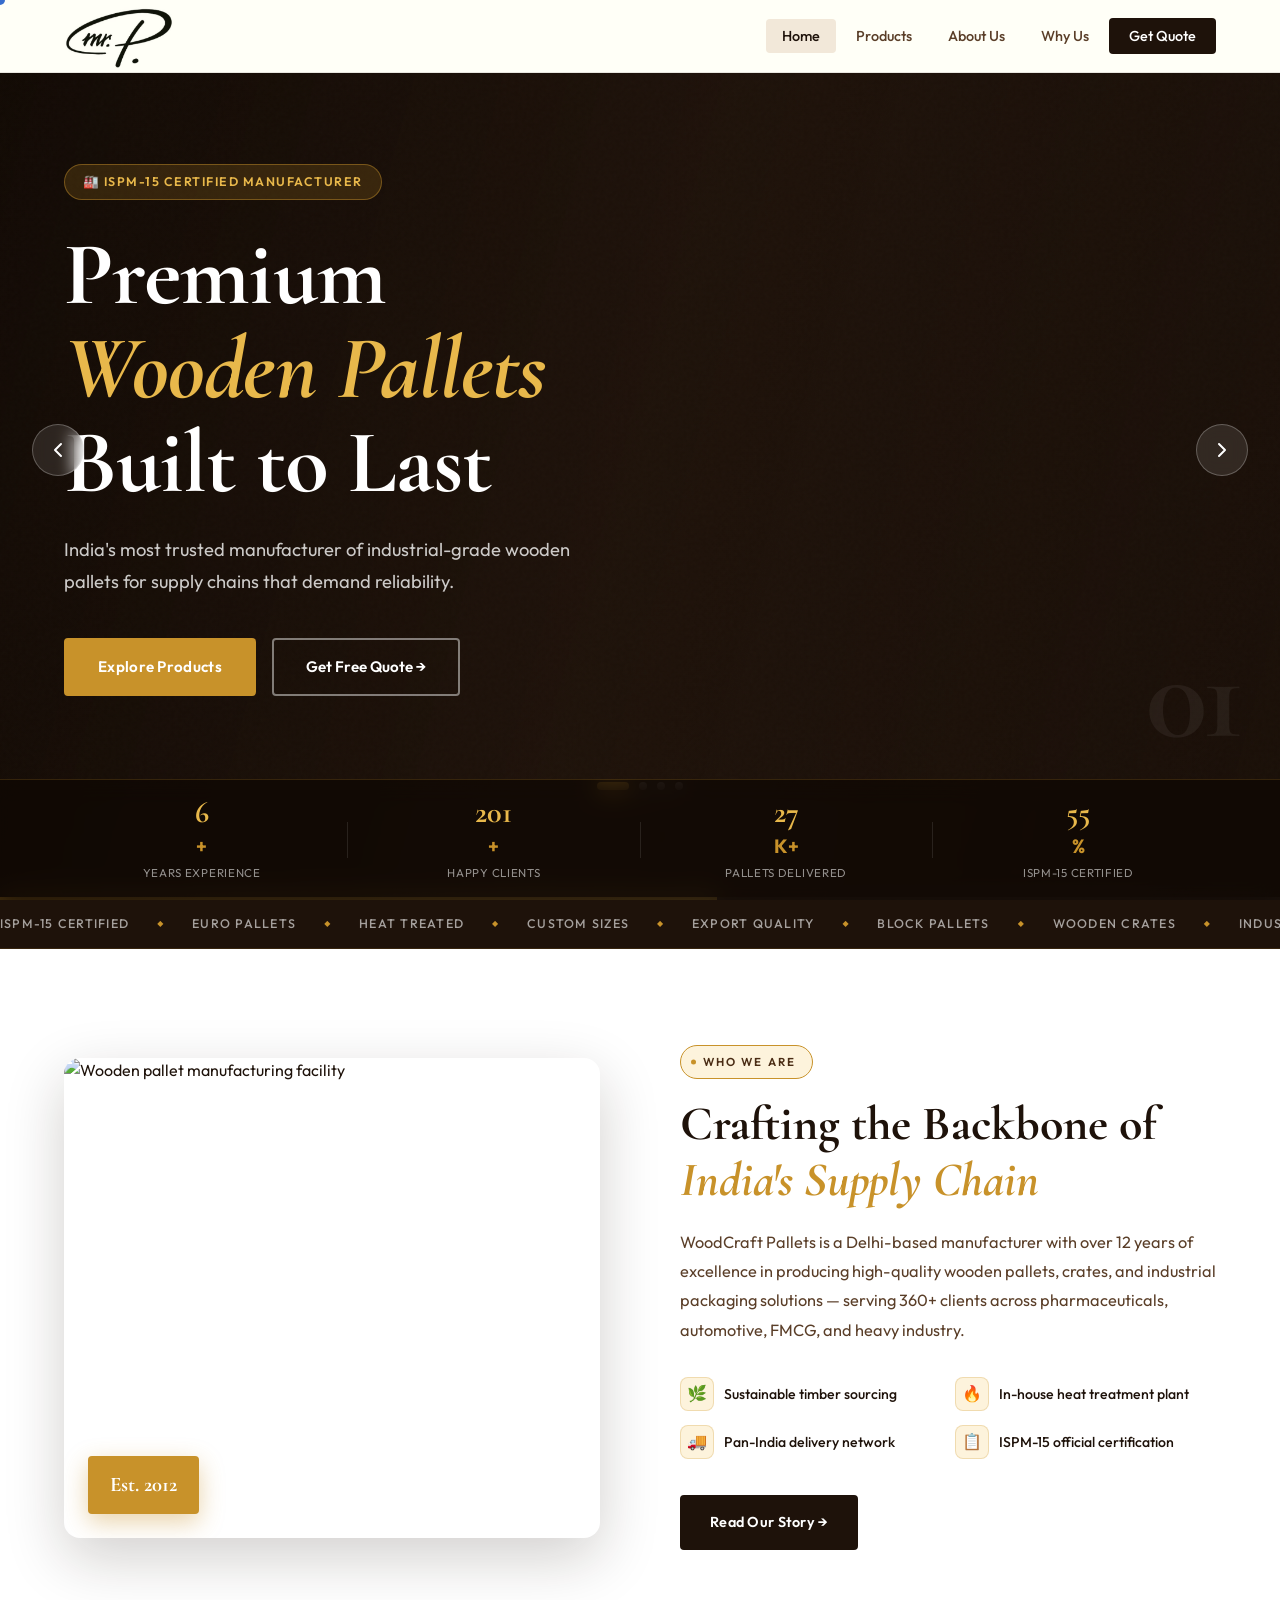
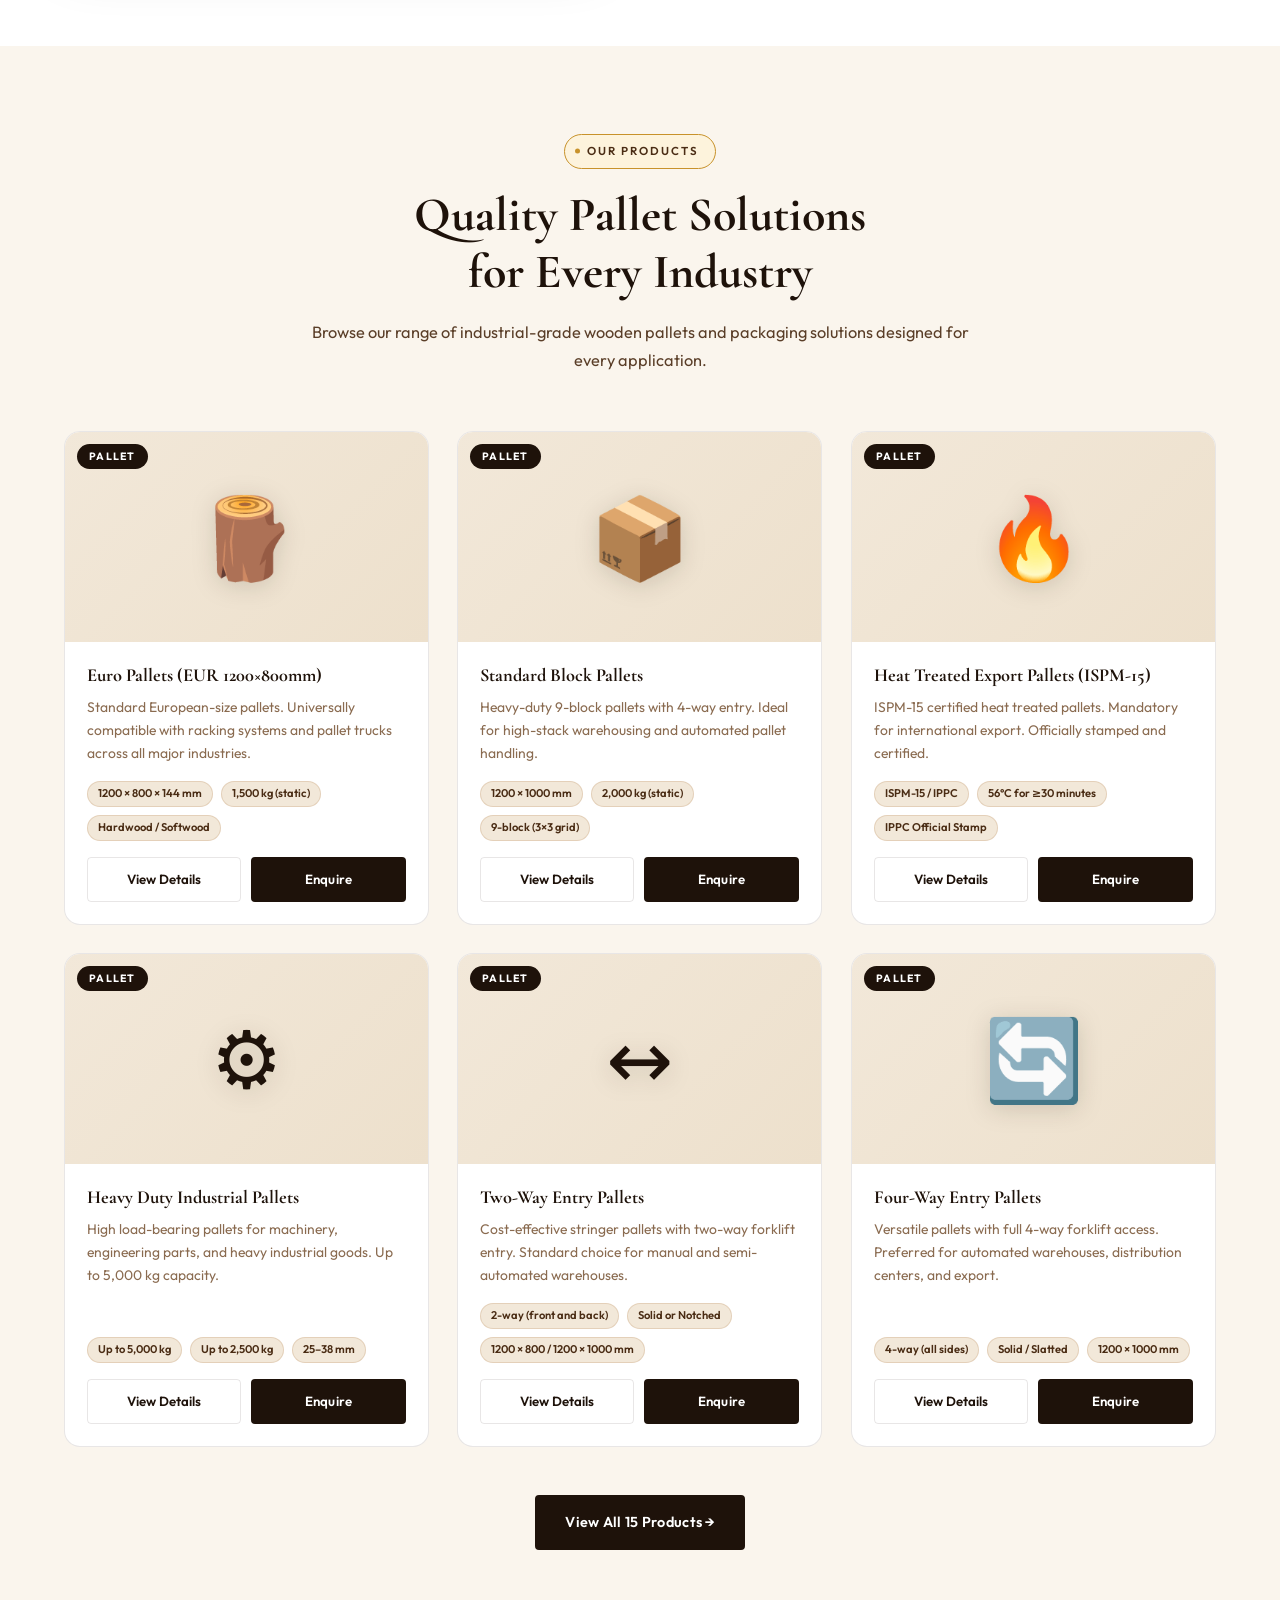
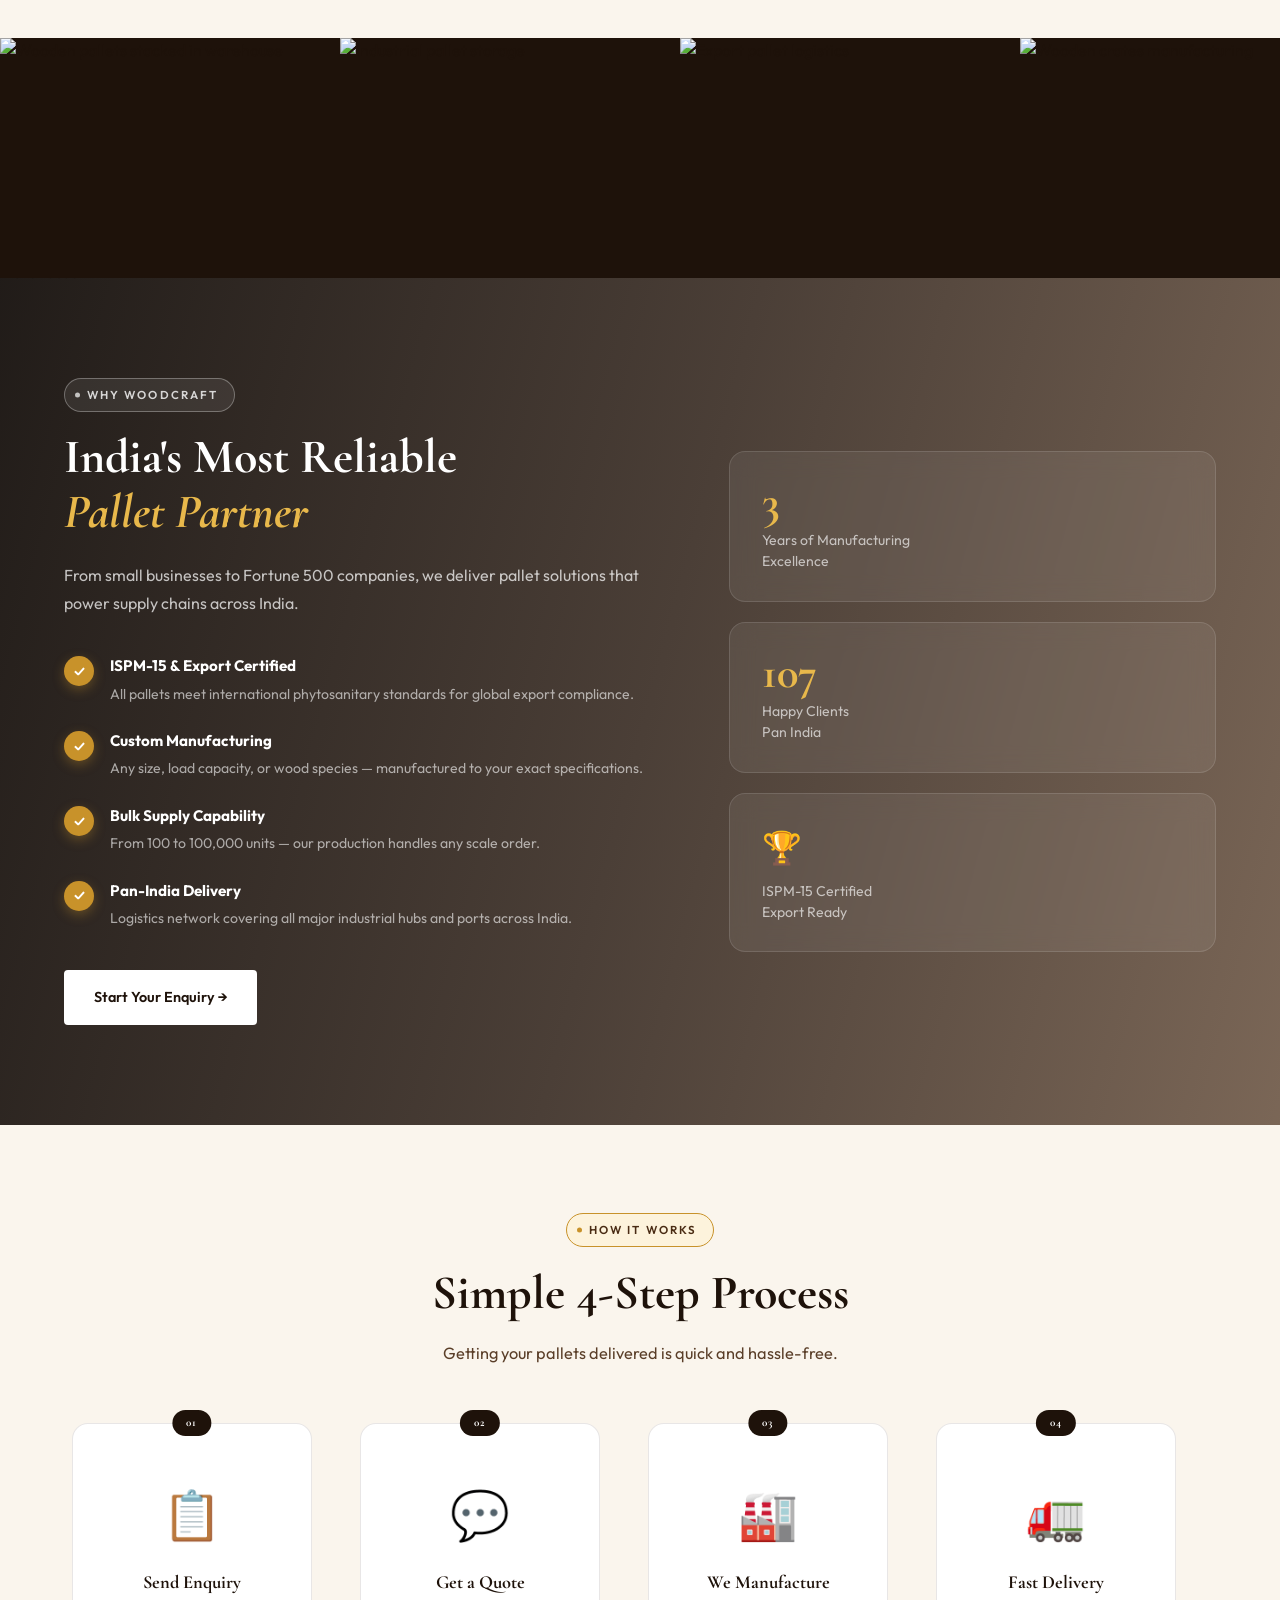
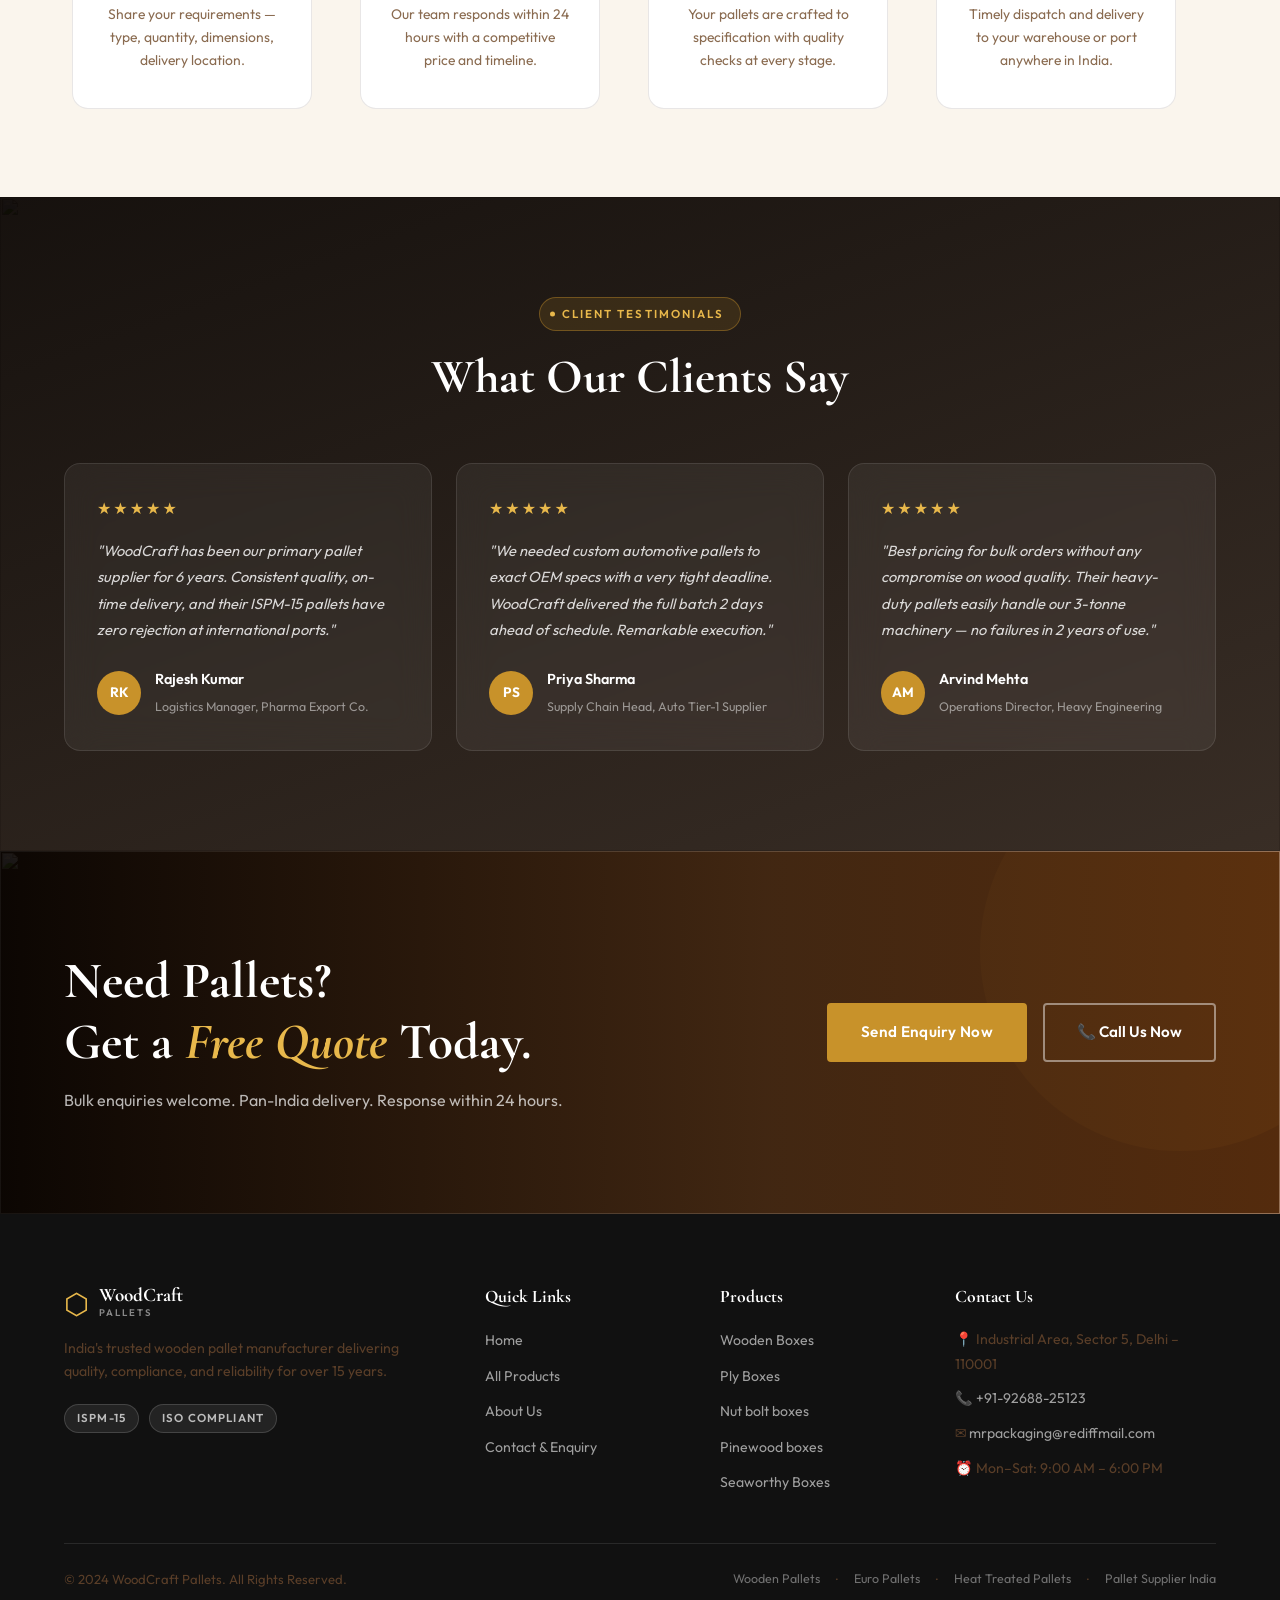
==== commit 2c7fce90: "new from mac" ====
--- a/index.html
+++ b/index.html
@@ -35,8 +35,7 @@
 <div class="page-loader" id="page-loader">
   <div class="loader-inner">
     <div class="loader-logo">
-      <span class="loader-hex">⬡</span>
-      <span class="loader-brand">WoodCraft</span>
+      <img src="images/logo.jpeg" alt="" class="logo">
     </div>
     <div class="loader-bar"><div class="loader-fill"></div></div>
   </div>
@@ -46,11 +45,7 @@
 <header class="site-header" id="site-header">
   <div class="header-inner container">
     <a href="index.html" class="logo" aria-label="WoodCraft Pallets Home">
-      <span class="logo-icon">⬡</span>
-      <div class="logo-text">
-        <span class="logo-main">WoodCraft</span>
-        <span class="logo-sub">PALLETS</span>
-      </div>
+      <img src="images/logo.jpeg" alt="" class="logo">
     </a>
     <nav class="main-nav" id="main-nav" aria-label="Main Navigation">
       <ul>
@@ -187,12 +182,12 @@
     <div class="container">
       <div class="hero-stats-inner">
         <div class="hstat">
-          <span class="hstat-num" data-target="15">0</span><span class="hstat-plus">+</span>
+          <span class="hstat-num" data-target="12">0</span><span class="hstat-plus">+</span>
           <span class="hstat-label">Years Experience</span>
         </div>
         <div class="hstat-divider"></div>
         <div class="hstat">
-          <span class="hstat-num" data-target="500">0</span><span class="hstat-plus">+</span>
+          <span class="hstat-num" data-target="360">0</span><span class="hstat-plus">+</span>
           <span class="hstat-label">Happy Clients</span>
         </div>
         <div class="hstat-divider"></div>
@@ -246,12 +241,12 @@
     <div class="about-strip-inner">
       <div class="about-strip-img anim-slide-left">
         <img src="https://images.unsplash.com/photo-1558618666-fcd25c85cd64?w=600&q=72&auto=format&fm=webp&fit=crop" alt="Wooden pallet manufacturing facility" loading="lazy" />
-        <div class="about-strip-badge">Est. 2009</div>
+        <div class="about-strip-badge">Est. 2012</div>
       </div>
       <div class="about-strip-text anim-slide-right">
         <span class="etag">Who We Are</span>
         <h2>Crafting the Backbone of<br/><em>India's Supply Chain</em></h2>
-        <p>WoodCraft Pallets is a Delhi-based manufacturer with over 15 years of excellence in producing high-quality wooden pallets, crates, and industrial packaging solutions — serving 500+ clients across pharmaceuticals, automotive, FMCG, and heavy industry.</p>
+        <p>WoodCraft Pallets is a Delhi-based manufacturer with over 12 years of excellence in producing high-quality wooden pallets, crates, and industrial packaging solutions — serving 360+ clients across pharmaceuticals, automotive, FMCG, and heavy industry.</p>
         <div class="strip-features">
           <div class="sf"><div class="sf-icon">🌿</div><span>Sustainable timber sourcing</span></div>
           <div class="sf"><div class="sf-icon">🔥</div><span>In-house heat treatment plant</span></div>
@@ -286,6 +281,30 @@
 ═══════════════════════════════════════════ -->
 <section class="gallery-strip" aria-label="Product Gallery">
   <div class="gallery-track">
+    <div class="gallery-item">
+      <img src="https://images.unsplash.com/photo-1587293852726-70cdb56c2866?w=380&q=70&auto=format&fm=webp&fit=crop" alt="Wooden pallets stacked in warehouse" loading="lazy"/>
+      <div class="gallery-item-overlay"><span>Warehouse Pallets</span></div>
+    </div>
+    <div class="gallery-item">
+      <img src="https://images.unsplash.com/photo-1586528116311-ad8dd3c8310d?w=380&q=70&auto=format&fm=webp&fit=crop" alt="Industrial pallet storage" loading="lazy"/>
+      <div class="gallery-item-overlay"><span>Industrial Storage</span></div>
+    </div>
+    <div class="gallery-item">
+      <img src="https://images.unsplash.com/photo-1553413077-190dd305871c?w=380&q=70&auto=format&fm=webp&fit=crop" alt="Export pallet logistics" loading="lazy"/>
+      <div class="gallery-item-overlay"><span>Export Logistics</span></div>
+    </div>
+    <div class="gallery-item">
+      <img src="https://images.unsplash.com/photo-1565793298595-6a879b1d9492?w=380&q=70&auto=format&fm=webp&fit=crop" alt="Wooden crates manufacturing" loading="lazy"/>
+      <div class="gallery-item-overlay"><span>Wooden Crates</span></div>
+    </div>
+    <div class="gallery-item">
+      <img src="https://images.unsplash.com/photo-1504328345606-18bbc8c9d7d1?w=380&q=70&auto=format&fm=webp&fit=crop" alt="Supply chain distribution" loading="lazy"/>
+      <div class="gallery-item-overlay"><span>Supply Chain</span></div>
+    </div>
+    <div class="gallery-item">
+      <img src="https://images.unsplash.com/photo-1558618666-fcd25c85cd64?w=380&q=70&auto=format&fm=webp&fit=crop" alt="Pallet manufacturing quality" loading="lazy"/>
+      <div class="gallery-item-overlay"><span>Quality Crafting</span></div>
+    </div>
     <div class="gallery-item">
       <img src="https://images.unsplash.com/photo-1587293852726-70cdb56c2866?w=380&q=70&auto=format&fm=webp&fit=crop" alt="Wooden pallets stacked in warehouse" loading="lazy"/>
       <div class="gallery-item-overlay"><span>Warehouse Pallets</span></div>
@@ -360,11 +379,11 @@
     </div>
     <div class="why-stats-column anim-slide-right">
       <div class="wsc-card wsc-card-1">
-        <div class="wsc-num counter" data-target="15">0</div>
+        <div class="wsc-num counter" data-target="12">0</div>
         <div class="wsc-label">Years of Manufacturing<br/>Excellence</div>
       </div>
       <div class="wsc-card wsc-card-2">
-        <div class="wsc-num counter" data-target="500">0</div>
+        <div class="wsc-num counter" data-target="360">0</div>
         <div class="wsc-label">Happy Clients<br/>Pan India</div>
       </div>
       <div class="wsc-card wsc-card-3">
@@ -490,7 +509,7 @@
 
 <!-- FOOTER -->
 <footer class="site-footer" itemscope itemtype="https://schema.org/Organization">
-  <div class="footer-top-line"></div>
+  <!-- <div class="footer-top-line"></div> -->
   <div class="container">
     <div class="footer-grid">
       <div class="footer-brand">
@@ -519,11 +538,11 @@
       <div class="footer-links">
         <h4>Products</h4>
         <ul>
-          <li><a href="products.html#euro-pallets">Euro Pallets</a></li>
-          <li><a href="products.html#block-pallets">Block Pallets</a></li>
-          <li><a href="products.html#heat-treated">Heat Treated Pallets</a></li>
-          <li><a href="products.html#wooden-crates">Wooden Crates</a></li>
-          <li><a href="products.html#custom">Custom Pallets</a></li>
+          <li><a href="products.html#euro-pallets">Wooden Boxes</a></li>
+          <li><a href="products.html#block-pallets">Ply Boxes</a></li>
+          <li><a href="products.html#heat-treated">Nut bolt boxes </a></li>
+          <li><a href="products.html#wooden-crates">Pinewood boxes </a></li>
+          <li><a href="products.html#custom">Seaworthy Boxes </a></li>
         </ul>
       </div>
       <div class="footer-contact">
@@ -531,8 +550,8 @@
         <address itemprop="address" itemscope itemtype="https://schema.org/PostalAddress">
           <p>📍 <span itemprop="streetAddress">Industrial Area, Sector 5</span>, <span itemprop="addressLocality">Delhi</span> – <span itemprop="postalCode">110001</span></p>
         </address>
-        <p>📞 <a href="tel:+919876543210" itemprop="telephone">+91-98765-43210</a></p>
-        <p>✉️ <a href="mailto:enquiry@woodcraftpallets.com" itemprop="email">enquiry@woodcraftpallets.com</a></p>
+        <p>📞 <a href="tel:+919876543210" itemprop="telephone">+91-92688-25123</a></p>
+        <p>✉️ <a href="mailto:enquiry@woodcraftpallets.com" itemprop="email">mrpackaging@rediffmail.com</a></p>
         <p>⏰ Mon–Sat: 9:00 AM – 6:00 PM</p>
       </div>
     </div>
--- a/css/style.css
+++ b/css/style.css
@@ -163,7 +163,8 @@
   position: fixed;
   top: 0; left: 0; right: 0;
   z-index: 1000;
-  background: rgba(250, 245, 238, 0.95);
+  overflow: hidden;
+  background: #FFFFF7;
   backdrop-filter: blur(12px);
   border-bottom: 1px solid var(--border);
   transition: var(--transition);
@@ -180,6 +181,7 @@
 
 /* LOGO */
 .logo {
+  width: 110px;
   display: flex;
   align-items: center;
   gap: 10px;
